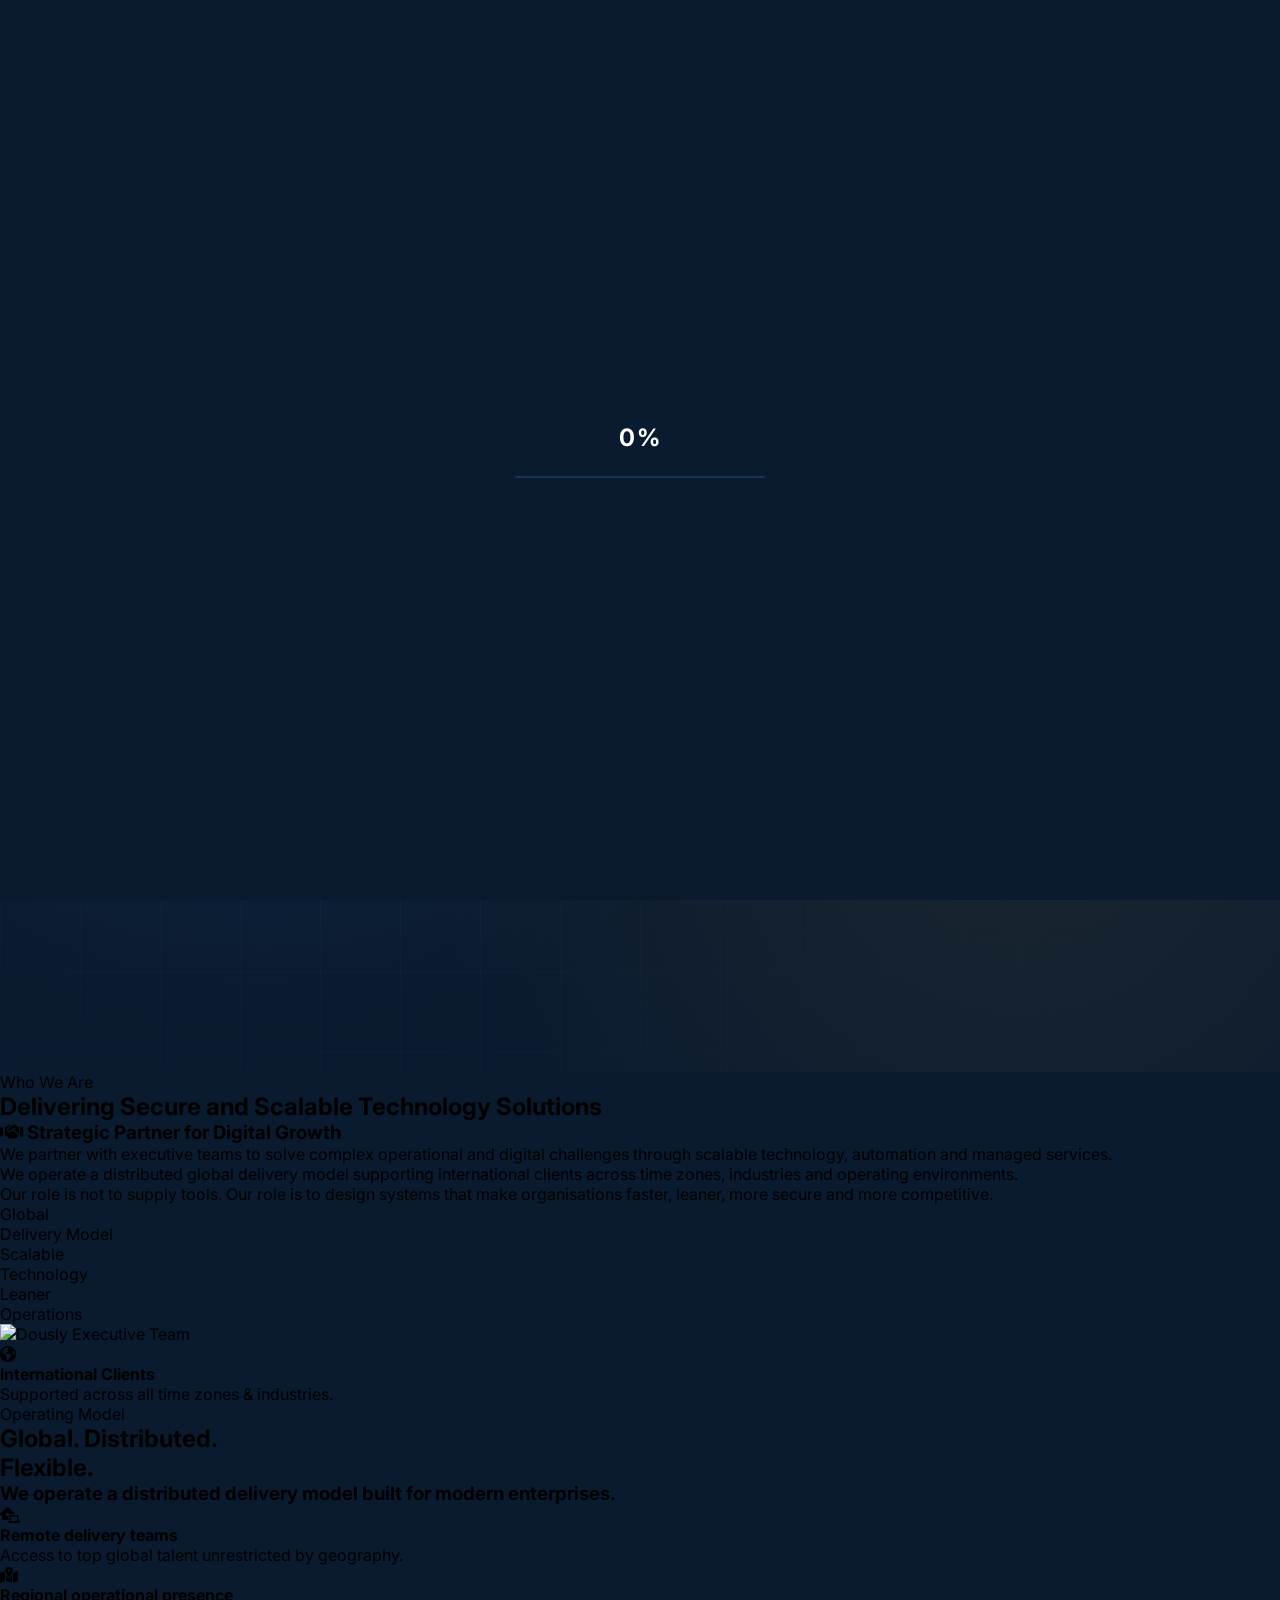
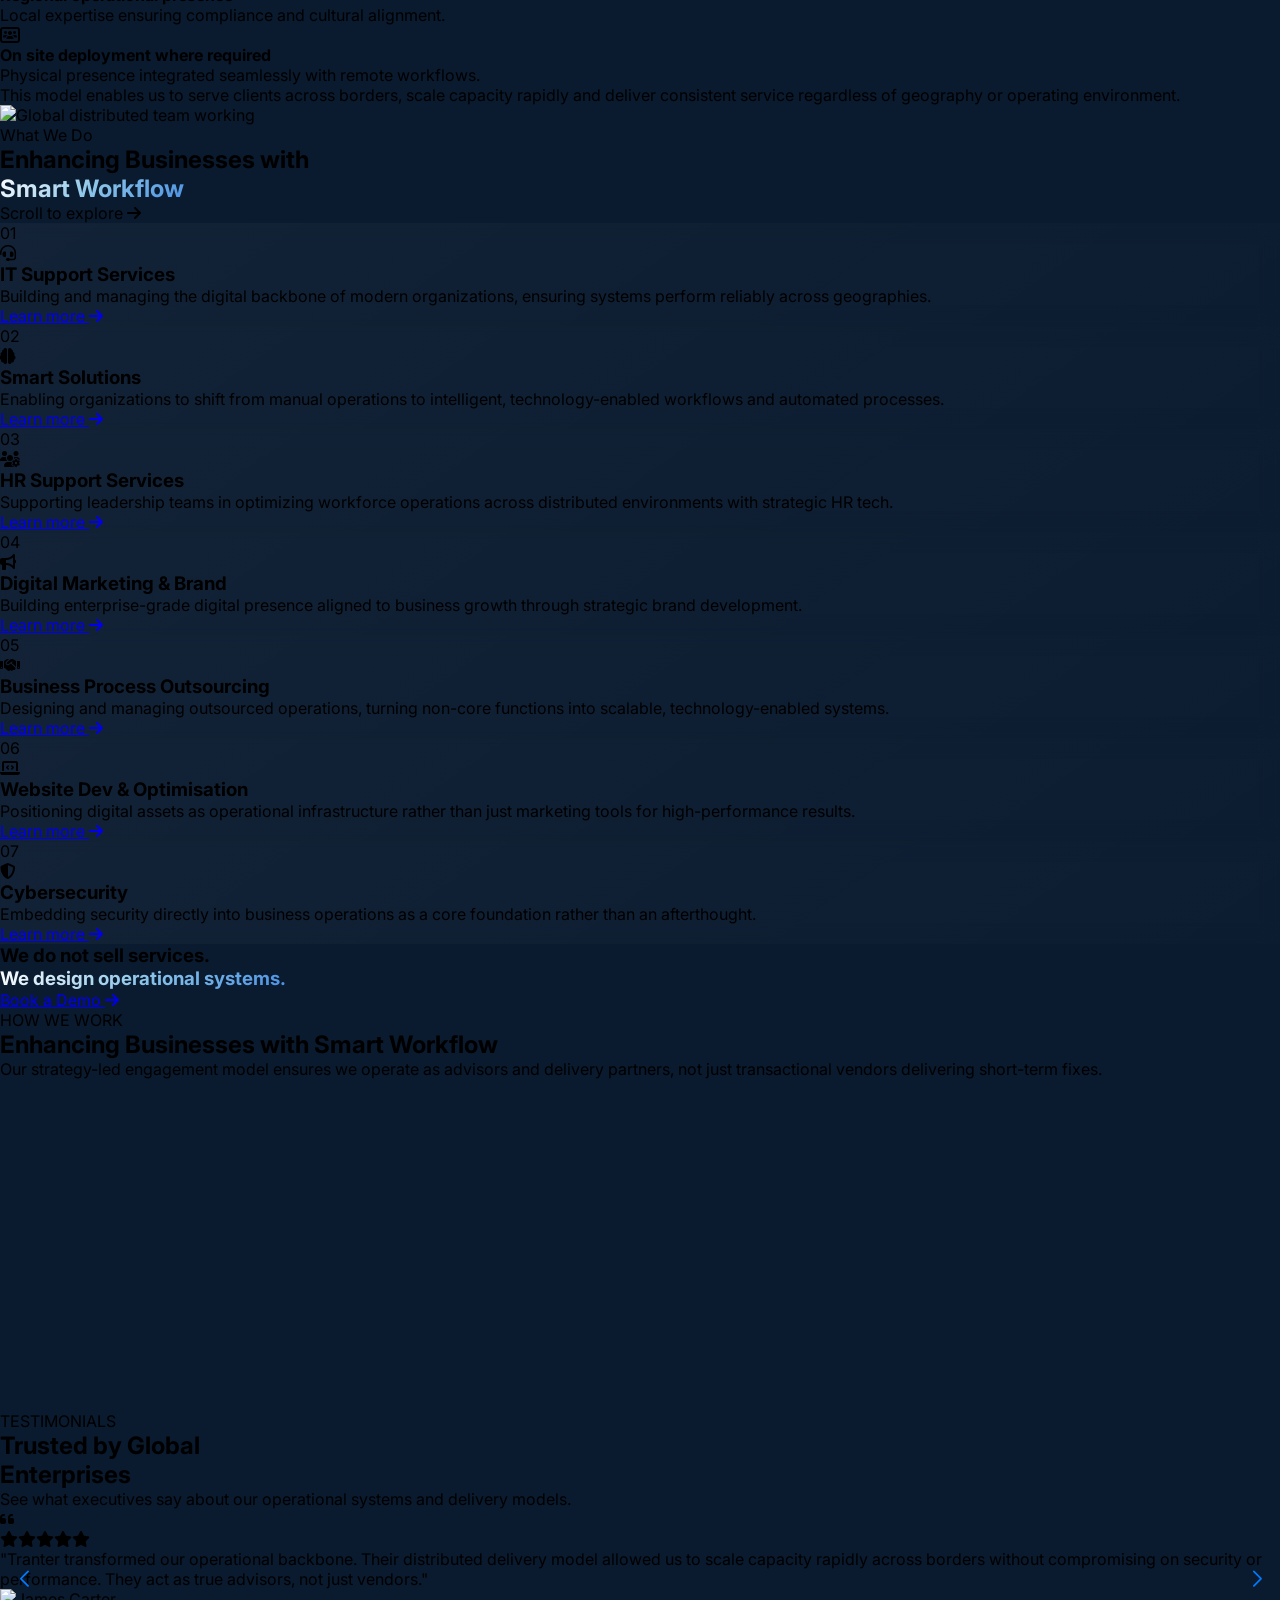
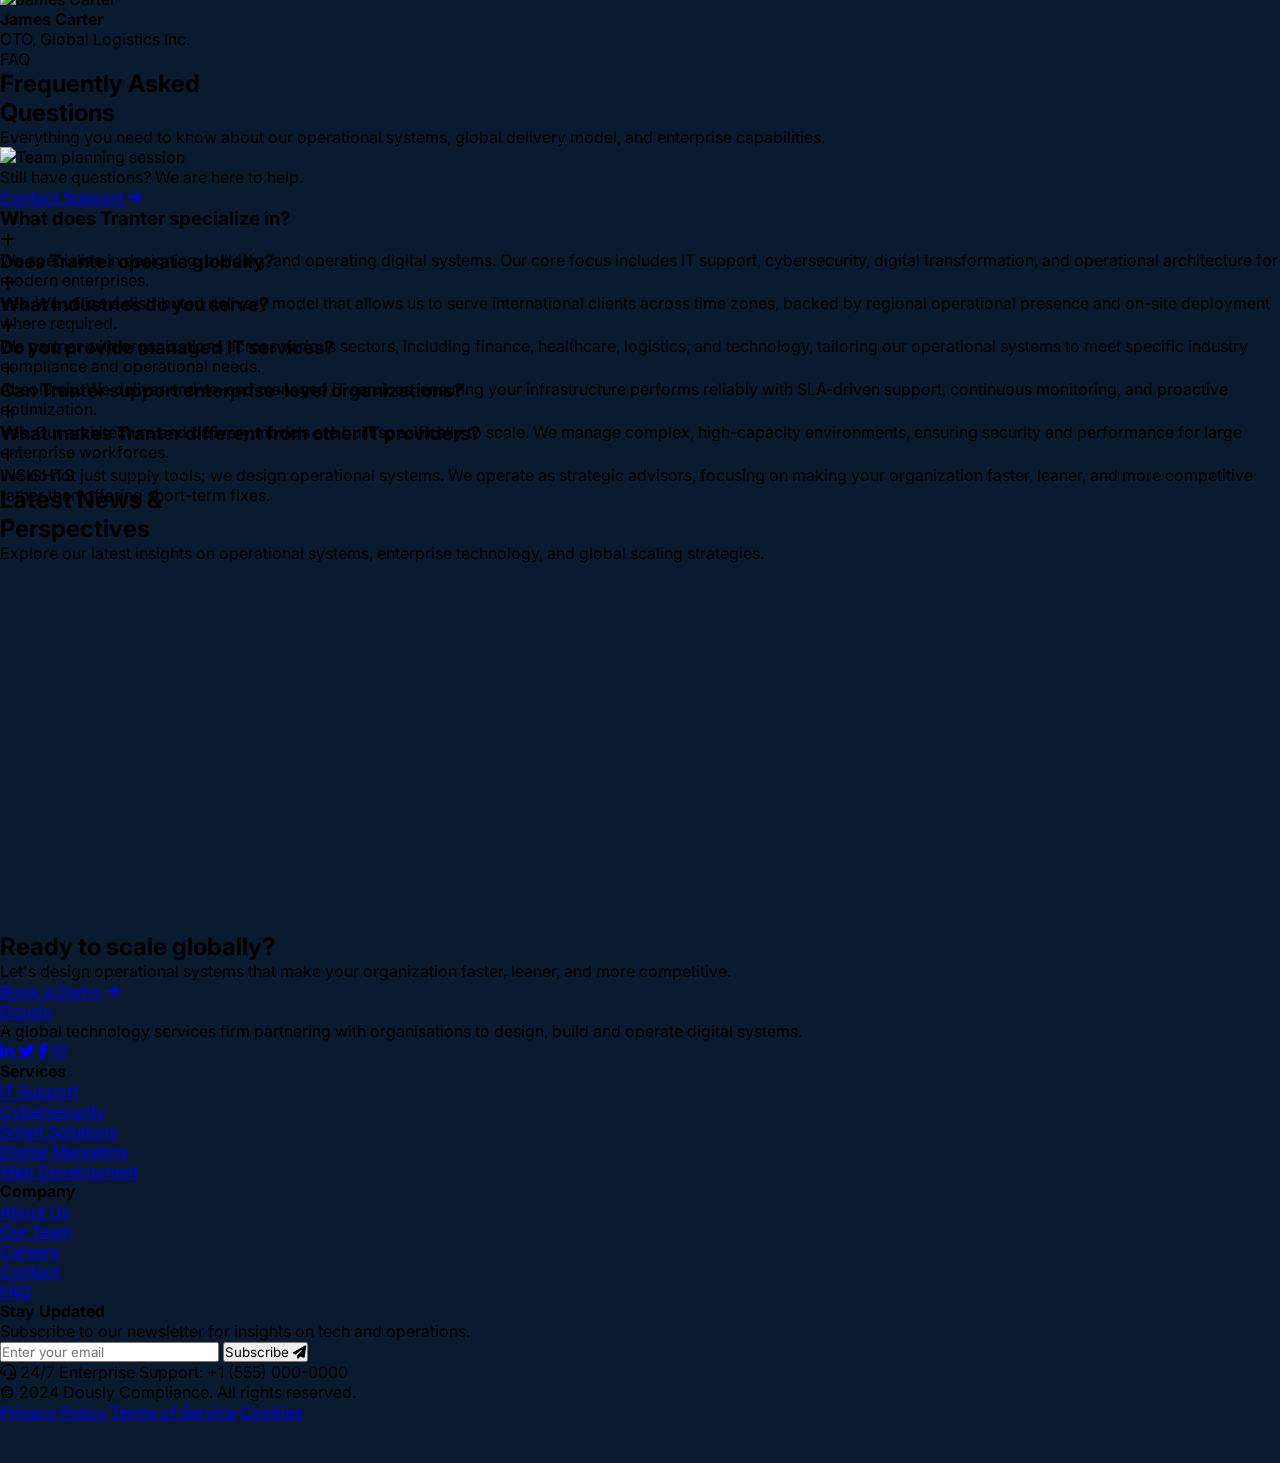
==== index.html @ 2f53e4d5 "code updated" ====
<!DOCTYPE html>
<html lang="en">

<head>
    <meta charset="UTF-8">
    <meta name="viewport" content="width=device-width, initial-scale=1.0">
    <title>Dously - Hero Section</title>
    <link rel="preconnect" href="https://fonts.googleapis.com">
    <link rel="preconnect" href="https://fonts.gstatic.com" crossorigin>
    <link href="https://fonts.googleapis.com/css2?family=Inter:wght@300;400;500;600;700;800;900&display=swap"
        rel="stylesheet">
    <link rel="stylesheet" href="https://cdnjs.cloudflare.com/ajax/libs/font-awesome/6.4.0/css/all.min.css">
    <link rel="stylesheet" href="./docs/style.css">
    <link rel="stylesheet" href="https://cdn.jsdelivr.net/npm/swiper@11/swiper-bundle.min.css">
</head>

<body>

    <div id="loader">
        <div class="loader-text"><span id="loaderCount">0</span>%</div>
        <div class="loader-track">
            <div class="loader-fill" id="loaderFill"></div>
        </div>
    </div>

    <nav class="nav-glass fixed top-0 left-0 right-0 z-50 px-6 lg:px-12 py-4">
        <div class="max-w-7xl mx-auto flex items-center justify-between">

            <a href="#" class="flex items-center gap-3">
                <span class="text-white text-3xl font-bold tracking-wider">Dously</span>
            </a>

            <div class="hidden lg:flex items-center gap-8 text-sm font-medium text-white/80">
                <a href="#home" class="nav-link">Home</a>

                <div class="relative group">
                    <a href="#services-horizontal" class="nav-link inline-flex items-center gap-2">
                        Services
                        <i
                            class="fas fa-chevron-down text-[10px] transition-transform duration-300 group-hover:rotate-180"></i>
                    </a>

                    <div
                        class="absolute left-1/2 top-full z-50 w-80 -translate-x-1/2 pt-3 opacity-0 pointer-events-none bg-transparent shadow-none backdrop-blur-none transition-all duration-300 group-hover:opacity-100 group-hover:pointer-events-auto">
                        <div class="rounded-2xl border border-white/10 bg-[#081523]/95 p-3 shadow-2xl backdrop-blur-xl">
                            <a href="#it-support"
                                class="flex items-center justify-between rounded-xl px-4 py-3 text-sm text-white/75 transition-colors hover:bg-white/5 hover:text-white">
                                IT Support Services <i class="fas fa-arrow-right text-[10px] opacity-50"></i>
                            </a>
                            <a href="#cybersecurity"
                                class="flex items-center justify-between rounded-xl px-4 py-3 text-sm text-white/75 transition-colors hover:bg-white/5 hover:text-white">
                                Cybersecurity <i class="fas fa-arrow-right text-[10px] opacity-50"></i>
                            </a>
                            <a href="#digital-marketing"
                                class="flex items-center justify-between rounded-xl px-4 py-3 text-sm text-white/75 transition-colors hover:bg-white/5 hover:text-white">
                                Digital Marketing & Brand <i class="fas fa-arrow-right text-[10px] opacity-50"></i>
                            </a>
                            <a href="#web-development"
                                class="flex items-center justify-between rounded-xl px-4 py-3 text-sm text-white/75 transition-colors hover:bg-white/5 hover:text-white">
                                Website Dev & Optimisation <i class="fas fa-arrow-right text-[10px] opacity-50"></i>
                            </a>
                            <a href="#smart-solutions"
                                class="flex items-center justify-between rounded-xl px-4 py-3 text-sm text-white/75 transition-colors hover:bg-white/5 hover:text-white">
                                Smart Solutions <i class="fas fa-arrow-right text-[10px] opacity-50"></i>
                            </a>
                            <a href="#services-horizontal"
                                class="flex items-center justify-between rounded-xl px-4 py-3 text-sm text-white/75 transition-colors hover:bg-white/5 hover:text-white">
                                Services Overview <i class="fas fa-arrow-right text-[10px] opacity-50"></i>
                            </a>
                        </div>
                    </div>
                </div>

                <a href="#about" class="nav-link">About</a>
                <a href="#premium-footer" class="nav-link">Contact</a>
            </div>

            <div class="hidden lg:flex items-center gap-4">
                <a href="#"
                    class="cta-btn text-white px-6 py-2.5 rounded-full text-sm font-semibold flex items-center gap-2">
                    Book a Demo
                    <i class="fas fa-arrow-right text-xs"></i>
                </a>
            </div>

            <button id="menuToggle" class="lg:hidden text-white text-2xl z-50 focus:outline-none">
                <i class="fas fa-bars" id="menuIcon"></i>
            </button>
        </div>
    </nav>

    <div id="mobileMenu"
        class="lg:hidden fixed top-0 right-0 h-screen w-full sm:w-80 bg-[#0A1A2F]/98 backdrop-blur-xl border-l border-[#4A90E2]/20 z-40 pt-24 px-6">
        <div class="flex flex-col gap-1 text-lg text-white/80 font-medium">
            <a href="#" class="mobile-link py-4 px-4 rounded-lg flex items-center justify-between">
                Home <i class="fas fa-chevron-right text-xs opacity-50"></i>
            </a>
            <a href="#" class="mobile-link py-4 px-4 rounded-lg flex items-center justify-between">
                IT Support Services <i class="fas fa-chevron-right text-xs opacity-50"></i>
            </a>
            <a href="#" class="mobile-link py-4 px-4 rounded-lg flex items-center justify-between">
                Cybersecurity <i class="fas fa-chevron-right text-xs opacity-50"></i>
            </a>
            <a href="#" class="mobile-link py-4 px-4 rounded-lg flex items-center justify-between">
                Digital Marketing & Brand <i class="fas fa-chevron-right text-xs opacity-50"></i>
            </a>
            <a href="#" class="mobile-link py-4 px-4 rounded-lg flex items-center justify-between">
                Website Dev & Optimisation <i class="fas fa-chevron-right text-xs opacity-50"></i>
            </a>
            <a href="#" class="mobile-link py-4 px-4 rounded-lg flex items-center justify-between">
                Smart Solutions <i class="fas fa-chevron-right text-xs opacity-50"></i>
            </a>
            <a href="#" class="mobile-link py-4 px-4 rounded-lg flex items-center justify-between">
                About - Our Team <i class="fas fa-chevron-right text-xs opacity-50"></i>
            </a>
            <a href="#" class="mobile-link py-4 px-4 rounded-lg flex items-center justify-between">
                Contact <i class="fas fa-chevron-right text-xs opacity-50"></i>
            </a>

            <div class="mt-8">
                <a href="#"
                    class="cta-btn w-full justify-center text-white px-6 py-4 rounded-full text-base font-semibold flex items-center gap-2">
                    Book a Demo
                    <i class="fas fa-arrow-right"></i>
                </a>
            </div>
        </div>
    </div>

    <section class="hero-section" id="home">
        <video autoplay muted loop playsinline id="heroVideo">
            <source src="https://www.pexels.com/download/video/36455207/" type="video/mp4">
        </video>

        <div class="video-overlay"></div>
        <div class="grid-overlay"></div>
        <canvas id="particleCanvas"></canvas>
        <div class="mouse-glow" id="mouseGlow"></div>
        <div class="content-wrapper">
            <div class="badge initial-hidden" id="heroBadge">
                <span class="text-xs tracking-[0.3em] uppercase text-[#D4AF37] font-medium">Enhancing Businesses Across
                    Sectors</span>
            </div>

            <h1 class="font-bold text-white leading-[1.03] tracking-tight mb-6"
                style="font-size: clamp(2.4rem, 6vw, 5rem);">
                <span class="word-mask"><span class="word-inner">Technology.</span></span>
                <span class="word-mask"><span class="word-inner">At</span></span>
                <span class="word-mask"><span class="word-inner">Scale.</span></span>
                <span class="word-mask"><span class="word-inner gradient-text">Without</span></span>
                <span class="word-mask"><span class="word-inner gradient-text">Borders.</span></span>
            </h1>

            <p class="text-base md:text-lg text-white/70 max-w-2xl mb-8 leading-relaxed font-light initial-hidden"
                id="heroParagraph">
                We are a global technology services firm partnering with organisations to design, build and operate
                digital systems that drive growth, resilience and operational excellence across markets.
            </p>

            <div class="initial-hidden" id="heroCta">
                <a href="#" class="cta-btn">
                    Book a Demo
                    <i class="fas fa-arrow-right text-sm"></i>
                </a>
            </div>
        </div>

        <div class="scroll-indicator" id="scrollIndicator">
            <span class="text-[10px] tracking-[0.3em] uppercase text-white/50 font-medium">Scroll</span>
            <div class="scroll-mouse">
                <div class="scroll-wheel"></div>
            </div>
        </div>
    </section>

    <section class="relative bg-white py-14 lg:py-32 px-6 lg:px-12 overflow-hidden" id="about">
        <div class="absolute top-0 right-0 w-1/3 h-1/3 bg-[#4A90E2]/5 rounded-bl-[100px] -z-0"></div>
        <div class="absolute bottom-20 right-0 w-1/4 h-1/4 bg-[#D4AF37]/5 rounded-tl-[100px] rounded-bl-[100px] -z-0">
        </div>

        <div class="max-w-7xl mx-auto grid lg:grid-cols-2 gap-12 lg:gap-20 items-center relative z-10">

            <div class="order-2 lg:order-1">
                <div class="inline-flex items-center gap-3 mb-6">
                    <span class="w-10 h-[2px] bg-[#D4AF37]"></span>
                    <span class="text-sm tracking-[0.3em] uppercase text-[#4A90E2] font-semibold">Who We Are</span>
                </div>

                <h2 class="display text-4xl lg:text-5xl font-bold text-[#0A1A2F] leading-tight mb-8">
                    Delivering <span class="text-[#4A90E2]">Secure</span> and <span
                        class="text-[#D4AF37]">Scalable</span> Technology Solutions
                </h2>

                <h3 class="text-xl lg:text-2xl font-bold text-[#0A1A2F]/80 mb-8 flex items-center gap-3">
                    <i class="fas fa-handshake text-[#4A90E2]"></i>
                    Strategic Partner for Digital Growth
                </h3>

                <div class="space-y-5 text-[#0A1A2F]/70 text-base lg:text-lg leading-relaxed">
                    <p>We partner with executive teams to solve complex operational and digital challenges through
                        scalable technology, automation and managed services.</p>
                    <p>We operate a distributed global delivery model supporting international clients across time
                        zones, industries and operating environments.</p>
                    <p class="border-l-4 border-[#4A90E2] pl-5 italic text-[#0A1A2F] font-medium">Our role is not to
                        supply tools. Our role is to design systems that make organisations faster, leaner, more secure
                        and more competitive.</p>
                </div>

                <div class="mt-10 flex flex-wrap gap-8">
                    <div>
                        <div class="text-3xl font-bold text-[#0A1A2F] display">Global</div>
                        <div class="text-sm text-[#0A1A2F]/50 uppercase tracking-wider">Delivery Model</div>
                    </div>
                    <div class="w-px h-12 bg-gray-200"></div>
                    <div>
                        <div class="text-3xl font-bold text-[#0A1A2F] display">Scalable</div>
                        <div class="text-sm text-[#0A1A2F]/50 uppercase tracking-wider">Technology</div>
                    </div>
                    <div class="w-px h-12 bg-gray-200"></div>
                    <div>
                        <div class="text-3xl font-bold text-[#0A1A2F] display">Leaner</div>
                        <div class="text-sm text-[#0A1A2F]/50 uppercase tracking-wider">Operations</div>
                    </div>
                </div>
            </div>

            <div class="order-1 lg:order-2 relative">
                <div
                    class="absolute md:block hidden -top-6 -left-6 w-32 h-32 border-l-4 border-t-4 border-[#D4AF37] rounded-tl-3xl z-20">
                </div>
                <div
                    class="absolute md:block hidden -bottom-6 -right-6 w-32 h-32 border-r-4 border-b-4 border-[#4A90E2] rounded-br-3xl z-20">
                </div>

                <div class="relative rounded-3xl overflow-hidden shadow-2xl shadow-blue-900/20 group">
                    <img src="https://images.unsplash.com/photo-1551434678-e076c223a692?q=80&w=2070&auto=format&fit=crop"
                        alt="Dously Executive Team"
                        class="w-full h-auto lg:h-[600px] object-cover transition-transform duration-700 group-hover:scale-105">
                    <div class="absolute inset-0 bg-gradient-to-t from-[#0A1A2F]/80 via-[#0A1A2F]/10 to-transparent">
                    </div>

                    <div
                        class="absolute bottom-8 left-8 right-8 md:right-auto md:max-w-sm bg-white/90 backdrop-blur-md p-6 rounded-2xl shadow-xl border border-white/50 md:flex hidden items-center gap-5">
                        <div
                            class="w-14 h-14 rounded-xl bg-gradient-to-br from-[#4A90E2] to-[#0F2847] flex items-center justify-center flex-shrink-0">
                            <i class="fas fa-globe-americas text-white text-xl"></i>
                        </div>
                        <div>
                            <h4 class="font-bold text-[#0A1A2F] text-lg">International Clients</h4>
                            <p class="text-[#0A1A2F]/60 text-sm">Supported across all time zones & industries.</p>
                        </div>
                    </div>
                </div>
            </div>

        </div>
    </section>



    <section class="relative bg-[#F8FAFC] py-20 lg:py-32 px-6 lg:px-12 overflow-hidden">
        <div class="absolute top-0 right-0 w-1/3 h-1/2 bg-[#4A90E2]/5 blur-3xl rounded-bl-[100px] z-0"></div>
        <div class="absolute bottom-0 left-0 w-1/4 h-1/3 bg-[#D4AF37]/5 blur-3xl rounded-tr-[100px] z-0"></div>

        <div class="max-w-7xl mx-auto grid lg:grid-cols-2 md:gap-16 gap-8 lg:gap-24 items-center relative z-10">

            <div class="lg:order-2 order-1">
                <div class="inline-flex items-center gap-3 mb-6">
                    <span class="text-sm tracking-[0.3em] uppercase text-[#4A90E2] font-semibold">Operating Model</span>
                </div>

                <h2 class="text-4xl lg:text-5xl font-bold text-[#0A1A2F] leading-[1.1] mb-6 tracking-tight">
                    Global. Distributed. <br class="hidden md:block">
                    <span
                        class="bg-gradient-to-r from-[#4A90E2] to-[#0A1A2F] bg-clip-text text-transparent">Flexible.</span>
                </h2>

                <h3 class="text-xl text-[#0A1A2F]/70 mb-10 font-medium leading-relaxed">
                    We operate a distributed delivery model built for modern enterprises.
                </h3>

                <div class="space-y-5 mb-10">
                    <div class="flex items-start gap-4 group">
                        <div
                            class="w-12 h-12 rounded-xl bg-[#4A90E2]/10 border border-[#4A90E2]/20 flex items-center justify-center flex-shrink-0 transition-all duration-300 group-hover:bg-[#4A90E2]">
                            <i
                                class="fas fa-laptop-house text-lg text-[#4A90E2] group-hover:text-white transition-colors"></i>
                        </div>
                        <div>
                            <h4 class="text-lg font-bold text-[#0A1A2F] mb-1">Remote delivery teams</h4>
                            <p class="text-[#0A1A2F]/50 text-sm">Access to top global talent unrestricted by geography.
                            </p>
                        </div>
                    </div>
                    <div class="flex items-start gap-4 group">
                        <div
                            class="w-12 h-12 rounded-xl bg-[#D4AF37]/10 border border-[#D4AF37]/20 flex items-center justify-center flex-shrink-0 transition-all duration-300 group-hover:bg-[#D4AF37]">
                            <i
                                class="fas fa-map-location-dot text-lg text-[#D4AF37] group-hover:text-white transition-colors"></i>
                        </div>
                        <div>
                            <h4 class="text-lg font-bold text-[#0A1A2F] mb-1">Regional operational presence</h4>
                            <p class="text-[#0A1A2F]/50 text-sm">Local expertise ensuring compliance and cultural
                                alignment.</p>
                        </div>
                    </div>
                    <div class="flex items-start gap-4 group">
                        <div
                            class="w-12 h-12 rounded-xl bg-[#4A90E2]/10 border border-[#4A90E2]/20 flex items-center justify-center flex-shrink-0 transition-all duration-300 group-hover:bg-[#4A90E2]">
                            <i
                                class="fas fa-users-rectangle text-lg text-[#4A90E2] group-hover:text-white transition-colors"></i>
                        </div>
                        <div>
                            <h4 class="text-lg font-bold text-[#0A1A2F] mb-1">On site deployment where required</h4>
                            <p class="text-[#0A1A2F]/50 text-sm">Physical presence integrated seamlessly with remote
                                workflows.</p>
                        </div>
                    </div>
                </div>

                <div class="border-l-4 border-[#4A90E2] pl-6 py-2">
                    <p class="text-[#0A1A2F]/70 text-base lg:text-lg leading-relaxed">
                        This model enables us to serve clients across borders, scale capacity rapidly and deliver
                        consistent service regardless of geography or operating environment.
                    </p>
                </div>
            </div>

            <div class="lg:order-1 order-2 relative">
                <div
                    class="md:absolute hidden -top-6 -right-6 w-32 h-32 border-r-4 border-t-4 border-[#D4AF37] rounded-tr-3xl z-20">
                </div>
                <div
                    class="md:absolute hidden -bottom-6 -left-6 w-32 h-32 border-l-4 border-b-4 border-[#4A90E2] rounded-bl-3xl z-20">
                </div>

                <div class="relative rounded-3xl overflow-hidden shadow-2xl shadow-blue-900/10 group">
                    <img src="https://images.unsplash.com/photo-1521737711867-e3b97375f902?q=80&w=2072&auto=format&fit=crop"
                        alt="Global distributed team working"
                        class="w-full h-auto lg:h-[640px] object-cover transition-transform duration-700 group-hover:scale-105">
                    <div class="absolute inset-0 bg-gradient-to-t from-[#0A1A2F]/60 via-transparent to-transparent">
                    </div>
                </div>
            </div>

        </div>
    </section>



    <section id="services-horizontal" class="relative h-screen bg-[#0A1A2F] overflow-hidden">
        <div class="absolute inset-0 bg-grid opacity-30 pointer-events-none"></div>
        <div
            class="absolute top-1/2 left-0 w-[600px] h-[600px] rounded-full bg-[#4A90E2]/10 blur-[150px] pointer-events-none">
        </div>
        <div
            class="absolute bottom-0 right-0 w-[500px] h-[500px] rounded-full bg-[#D4AF37]/5 blur-[150px] pointer-events-none">
        </div>

        <!-- Sticky Header inside the Pinned Section -->
        <div class="absolute top-0 left-0 w-full p-6 lg:p-12 pt-16 z-20 flex justify-between items-end pointer-events-none">
            <div>
                <div class="flex items-center gap-3 mb-4">
                    <span class="text-sm tracking-[0.35em] uppercase text-[#D4AF37] font-medium">What We Do</span>
                </div>
                <h2 class="text-3xl lg:text-5xl font-bold text-white leading-tight tracking-tight">
                    Enhancing Businesses with <br class="hidden md:block">
                    <span class="gradient-text">Smart Workflow</span>
                </h2>
            </div>
            <div class="hidden md:flex items-center gap-2 text-white/40 text-sm font-medium mb-2">
                <span>Scroll to explore</span>
                <i class="fas fa-arrow-right text-[#8BC5E8]"></i>
            </div>
        </div>

        <!-- Moving Cards Container -->
        <div id="h-wrapper" class="flex gap-6 lg:gap-10 h-full items-center pl-6 lg:pl-12 pr-[50vw] pt-40">

            <!-- Card 01 -->
            <div id="it-support"
                class="h-card flex-shrink-0 w-[320px] md:w-[380px] h-[450px] border border-white/10 rounded-3xl p-8 flex flex-col justify-between relative overflow-hidden">
                <div
                    class="absolute top-4 right-6 card-number text-[100px] font-bold text-white/5 leading-none transition-all duration-500">
                    01</div>
                <div class="relative z-10">
                    <div
                        class="card-icon w-14 h-14 rounded-2xl bg-[#4A90E2]/10 border border-[#4A90E2]/20 flex items-center justify-center mb-8 transition-all duration-500">
                        <i class="fas fa-headset text-xl text-[#8BC5E8]"></i>
                    </div>
                    <h3 class="text-2xl font-bold text-white mb-4 tracking-tight">IT Support Services</h3>
                    <p class="text-white/50 text-sm leading-relaxed">Building and managing the digital backbone of
                        modern organizations, ensuring systems perform reliably across geographies.</p>
                </div>
                <div class="relative z-10">
                    <a href="#" class="inline-flex items-center gap-2 text-sm text-[#8BC5E8] font-medium">Learn more <i
                            class="fas fa-arrow-right text-xs card-arrow transition-all duration-300"></i></a>
                </div>
            </div>

            <!-- Card 02 -->
            <div id="smart-solutions"
                class="h-card flex-shrink-0 w-[320px] md:w-[380px] h-[450px] border border-white/10 rounded-3xl p-8 flex flex-col justify-between relative overflow-hidden">
                <div
                    class="absolute top-4 right-6 card-number text-[100px] font-bold text-white/5 leading-none transition-all duration-500">
                    02</div>
                <div class="relative z-10">
                    <div
                        class="card-icon w-14 h-14 rounded-2xl bg-[#4A90E2]/10 border border-[#4A90E2]/20 flex items-center justify-center mb-8 transition-all duration-500">
                        <i class="fas fa-brain text-xl text-[#8BC5E8]"></i>
                    </div>
                    <h3 class="text-2xl font-bold text-white mb-4 tracking-tight">Smart Solutions</h3>
                    <p class="text-white/50 text-sm leading-relaxed">Enabling organizations to shift from manual
                        operations to intelligent, technology-enabled workflows and automated processes.</p>
                </div>
                <div class="relative z-10">
                    <a href="#" class="inline-flex items-center gap-2 text-sm text-[#8BC5E8] font-medium">Learn more <i
                            class="fas fa-arrow-right text-xs card-arrow transition-all duration-300"></i></a>
                </div>
            </div>

            <!-- Card 03 -->
            <div
                class="h-card flex-shrink-0 w-[320px] md:w-[380px] h-[450px] border border-white/10 rounded-3xl p-8 flex flex-col justify-between relative overflow-hidden">
                <div
                    class="absolute top-4 right-6 card-number text-[100px] font-bold text-white/5 leading-none transition-all duration-500">
                    03</div>
                <div class="relative z-10">
                    <div
                        class="card-icon w-14 h-14 rounded-2xl bg-[#4A90E2]/10 border border-[#4A90E2]/20 flex items-center justify-center mb-8 transition-all duration-500">
                        <i class="fas fa-users-gear text-xl text-[#8BC5E8]"></i>
                    </div>
                    <h3 class="text-2xl font-bold text-white mb-4 tracking-tight">HR Support Services</h3>
                    <p class="text-white/50 text-sm leading-relaxed">Supporting leadership teams in optimizing workforce
                        operations across distributed environments with strategic HR tech.</p>
                </div>
                <div class="relative z-10">
                    <a href="#" class="inline-flex items-center gap-2 text-sm text-[#8BC5E8] font-medium">Learn more <i
                            class="fas fa-arrow-right text-xs card-arrow transition-all duration-300"></i></a>
                </div>
            </div>

            <!-- Card 04 -->
            <div id="digital-marketing"
                class="h-card flex-shrink-0 w-[320px] md:w-[380px] h-[450px] border border-white/10 rounded-3xl p-8 flex flex-col justify-between relative overflow-hidden">
                <div
                    class="absolute top-4 right-6 card-number text-[100px] font-bold text-white/5 leading-none transition-all duration-500">
                    04</div>
                <div class="relative z-10">
                    <div
                        class="card-icon w-14 h-14 rounded-2xl bg-[#4A90E2]/10 border border-[#4A90E2]/20 flex items-center justify-center mb-8 transition-all duration-500">
                        <i class="fas fa-bullhorn text-xl text-[#8BC5E8]"></i>
                    </div>
                    <h3 class="text-2xl font-bold text-white mb-4 tracking-tight">Digital Marketing & Brand</h3>
                    <p class="text-white/50 text-sm leading-relaxed">Building enterprise-grade digital presence aligned
                        to business growth through strategic brand development.</p>
                </div>
                <div class="relative z-10">
                    <a href="#" class="inline-flex items-center gap-2 text-sm text-[#8BC5E8] font-medium">Learn more <i
                            class="fas fa-arrow-right text-xs card-arrow transition-all duration-300"></i></a>
                </div>
            </div>

            <!-- Card 05 -->
            <div id="bpo"
                class="h-card flex-shrink-0 w-[320px] md:w-[380px] h-[450px] border border-white/10 rounded-3xl p-8 flex flex-col justify-between relative overflow-hidden">
                <div
                    class="absolute top-4 right-6 card-number text-[100px] font-bold text-white/5 leading-none transition-all duration-500">
                    05</div>
                <div class="relative z-10">
                    <div
                        class="card-icon w-14 h-14 rounded-2xl bg-[#4A90E2]/10 border border-[#4A90E2]/20 flex items-center justify-center mb-8 transition-all duration-500">
                        <i class="fas fa-handshake text-xl text-[#8BC5E8]"></i>
                    </div>
                    <h3 class="text-2xl font-bold text-white mb-4 tracking-tight">Business Process Outsourcing</h3>
                    <p class="text-white/50 text-sm leading-relaxed">Designing and managing outsourced operations,
                        turning non-core functions into scalable, technology-enabled systems.</p>
                </div>
                <div class="relative z-10">
                    <a href="#" class="inline-flex items-center gap-2 text-sm text-[#8BC5E8] font-medium">Learn more <i
                            class="fas fa-arrow-right text-xs card-arrow transition-all duration-300"></i></a>
                </div>
            </div>

            <!-- Card 06 -->
            <div id="web-development"
                class="h-card flex-shrink-0 w-[320px] md:w-[380px] h-[450px] border border-white/10 rounded-3xl p-8 flex flex-col justify-between relative overflow-hidden">
                <div
                    class="absolute top-4 right-6 card-number text-[100px] font-bold text-white/5 leading-none transition-all duration-500">
                    06</div>
                <div class="relative z-10">
                    <div
                        class="card-icon w-14 h-14 rounded-2xl bg-[#4A90E2]/10 border border-[#4A90E2]/20 flex items-center justify-center mb-8 transition-all duration-500">
                        <i class="fas fa-laptop-code text-xl text-[#8BC5E8]"></i>
                    </div>
                    <h3 class="text-2xl font-bold text-white mb-4 tracking-tight">Website Dev & Optimisation</h3>
                    <p class="text-white/50 text-sm leading-relaxed">Positioning digital assets as operational
                        infrastructure rather than just marketing tools for high-performance results.</p>
                </div>
                <div class="relative z-10">
                    <a href="#" class="inline-flex items-center gap-2 text-sm text-[#8BC5E8] font-medium">Learn more <i
                            class="fas fa-arrow-right text-xs card-arrow transition-all duration-300"></i></a>
                </div>
            </div>

            <!-- Card 07 -->
            <div id="cybersecurity"
                class="h-card flex-shrink-0 w-[320px] md:w-[380px] h-[450px] border border-white/10 rounded-3xl p-8 flex flex-col justify-between relative overflow-hidden">
                <div
                    class="absolute top-4 right-6 card-number text-[100px] font-bold text-white/5 leading-none transition-all duration-500">
                    07</div>
                <div class="relative z-10">
                    <div
                        class="card-icon w-14 h-14 rounded-2xl bg-[#4A90E2]/10 border border-[#4A90E2]/20 flex items-center justify-center mb-8 transition-all duration-500">
                        <i class="fas fa-shield-halved text-xl text-[#8BC5E8]"></i>
                    </div>
                    <h3 class="text-2xl font-bold text-white mb-4 tracking-tight">Cybersecurity</h3>
                    <p class="text-white/50 text-sm leading-relaxed">Embedding security directly into business
                        operations as a core foundation rather than an afterthought.</p>
                </div>
                <div class="relative z-10">
                    <a href="#" class="inline-flex items-center gap-2 text-sm text-[#8BC5E8] font-medium">Learn more <i
                            class="fas fa-arrow-right text-xs card-arrow transition-all duration-300"></i></a>
                </div>
            </div>

            <!-- Ending Block -->
            <div class="flex-shrink-0 w-[400px] h-[450px] flex flex-col justify-center pr-12">
                <h3 class="text-4xl font-bold text-white/80 leading-tight mb-6 tracking-tight">We do not sell
                    services.<br><span class="gradient-text">We design operational systems.</span></h3>
                <a href="#"
                    class="inline-flex items-center gap-3 bg-gradient-to-r from-[#4A90E2] to-[#2E6FBE] text-white px-8 py-4 rounded-full text-base font-semibold w-fit shadow-lg shadow-blue-500/30 hover:shadow-blue-500/50 transition-all">
                    Book a Demo <i class="fas fa-arrow-right"></i>
                </a>
            </div>
        </div>

        <div id="progressBar">
            <div id="progressFill"></div>
        </div>
    </section>

    <section id="how-we-work" class="relative bg-white py-24 lg:py-20 px-6 lg:px-12 overflow-hidden">
        <div class="max-w-7xl mx-auto relative z-10">
            <!-- Header -->
            <div class="text-center max-w-3xl mx-auto md:mb-24 mb-10">
                <div class="inline-flex items-center gap-3 mb-6">
                    <span class="w-8 h-[1px] bg-[#D4AF37]"></span>
                    <span class="text-sm tracking-[0.35em] uppercase text-[#D4AF37] font-semibold">HOW WE WORK</span>
                    <span class="w-8 h-[1px] bg-[#D4AF37]"></span>
                </div>
                <h2 class="text-4xl lg:text-5xl font-bold text-black leading-tight tracking-tight mb-6">
                    Enhancing Businesses with Smart Workflow
                </h2>
                <p class="md:text-lg text-gray-400 leading-relaxed">
                    Our strategy-led engagement model ensures we operate as advisors and delivery partners, not just
                    transactional vendors delivering short-term fixes.
                </p>
            </div>

            <!-- Timeline -->
            <div id="timeline-container" class="relative max-w-5xl mx-auto">
                <!-- Base Line -->
                <div
                    class="absolute left-1/2 -translate-x-1/2 top-0 w-1 h-full bg-gray-100 rounded-full hidden md:block">
                </div>
                <!-- Animated Progress Line -->
                <div id="timeline-line"
                    class="absolute left-1/2 -translate-x-1/2 top-0 w-1 h-0 bg-gradient-to-b from-[#4A90E2] to-[#D4AF37] rounded-full hidden md:block">
                </div>

                <div class="space-y-6 md:space-y-20">

                    <!-- Item 1: Left -->
                    <div class="relative flex md:justify-start items-center">
                        <div
                            class="timeline-card w-full md:w-[42%] bg-white rounded-2xl border border-gray-100 shadow-xl p-8 transition-all duration-500 hover:shadow-2xl hover:-translate-y-1">
                            <span class="text-sm font-bold text-[#4A90E2] mb-2 block">Step 01</span>
                            <h3 class="text-2xl font-bold text-black mb-3">Diagnose</h3>
                            <p class="text-gray-500 leading-relaxed">We begin with executive level discovery to
                                understand business objectives, operational realities and transformation priorities.</p>
                            <div class="mt-5 overflow-hidden rounded-2xl border border-gray-100 shadow-lg">
                                <img src="https://images.unsplash.com/photo-1552664730-d307ca884978?q=80&w=1200&auto=format&fit=crop"
                                    alt="Discovery workshop"
                                    class="w-full h-40 object-cover">
                            </div>
                        </div>
                        <div
                            class="timeline-dot absolute left-1/2 -translate-x-1/2 w-5 h-5 rounded-full bg-[#4A90E2] border-4 border-white shadow-lg z-10 hidden md:block">
                        </div>
                    </div>

                    <!-- Item 2: Right -->
                    <div class="relative flex md:justify-end items-center">
                        <div
                            class="timeline-card w-full md:w-[42%] bg-white rounded-2xl border border-gray-100 shadow-xl p-8 transition-all duration-500 hover:shadow-2xl hover:-translate-y-1">
                            <span class="text-sm font-bold text-[#D4AF37] mb-2 block">Step 02</span>
                            <h3 class="text-2xl font-bold text-black mb-3">Architect</h3>
                            <p class="text-gray-500 leading-relaxed">We design technology and operational systems
                                aligned to strategic outcomes, not short term fixes.</p>
                            <div class="mt-5 overflow-hidden rounded-2xl border border-gray-100 shadow-lg">
                                <img src="https://images.unsplash.com/photo-1520607162513-77705c0f0d4a?q=80&w=1200&auto=format&fit=crop"
                                    alt="Architecture planning"
                                    class="w-full h-40 object-cover">
                            </div>
                        </div>
                        <div
                            class="timeline-dot absolute left-1/2 -translate-x-1/2 w-5 h-5 rounded-full bg-[#D4AF37] border-4 border-white shadow-lg z-10 hidden md:block">
                        </div>
                    </div>

                    <!-- Item 3: Left -->
                    <div class="relative flex md:justify-start items-center">
                        <div
                            class="timeline-card w-full md:w-[42%] bg-white rounded-2xl border border-gray-100 shadow-xl p-8 transition-all duration-500 hover:shadow-2xl hover:-translate-y-1">
                            <span class="text-sm font-bold text-[#4A90E2] mb-2 block">Step 03</span>
                            <h3 class="text-2xl font-bold text-black mb-3">Deliver</h3>
                            <p class="text-gray-500 leading-relaxed">We deploy through global teams using secure,
                                governed and SLA driven execution models.</p>
                            <div class="mt-5 overflow-hidden rounded-2xl border border-gray-100 shadow-lg">
                                <img src="https://images.unsplash.com/photo-1516321318423-f06f85e504b3?q=80&w=1200&auto=format&fit=crop"
                                    alt="Delivery team"
                                    class="w-full h-40 object-cover">
                            </div>
                        </div>
                        <div
                            class="timeline-dot absolute left-1/2 -translate-x-1/2 w-5 h-5 rounded-full bg-[#4A90E2] border-4 border-white shadow-lg z-10 hidden md:block">
                        </div>
                    </div>

                    <!-- Item 4: Right -->
                    <div class="relative flex md:justify-end items-center">
                        <div
                            class="timeline-card w-full md:w-[42%] bg-white rounded-2xl border border-gray-100 shadow-xl p-8 transition-all duration-500 hover:shadow-2xl hover:-translate-y-1">
                            <span class="text-sm font-bold text-[#D4AF37] mb-2 block">Step 04</span>
                            <h3 class="text-2xl font-bold text-black mb-3">Operate</h3>
                            <p class="text-gray-500 leading-relaxed">We manage, optimise and continuously improve
                                systems to ensure long-term operational excellence.</p>
                            <div class="mt-5 overflow-hidden rounded-2xl border border-gray-100 shadow-lg">
                                <img src="https://images.unsplash.com/photo-1497366412874-3415097a27e7?q=80&w=1200&auto=format&fit=crop"
                                    alt="Operations dashboard"
                                    class="w-full h-40 object-cover">
                            </div>
                        </div>
                        <div
                            class="timeline-dot absolute left-1/2 -translate-x-1/2 w-5 h-5 rounded-full bg-[#D4AF37] border-4 border-white shadow-lg z-10 hidden md:block">
                        </div>
                    </div>

                </div>
            </div>
        </div>
    </section>



    <section id="testimonials" class="relative bg-white px-6 lg:px-12 overflow-hidden pt-16 md:pt-0">
        <div class="absolute top-1/4 left-0 w-96 h-96 rounded-full bg-[#4A90E2]/5 blur-[120px] pointer-events-none">
        </div>
        <div class="absolute bottom-0 right-0 w-96 h-96 rounded-full bg-[#D4AF37]/5 blur-[120px] pointer-events-none">
        </div>

        <div class="max-w-6xl mx-auto relative z-10">
            <!-- Header -->
            <div class="text-center max-w-3xl mx-auto mb-16 testimonial-header">
                <div class="inline-flex items-center gap-3 mb-6">
                    <span class="w-8 h-[1px] bg-[#D4AF37]"></span>
                    <span class="text-sm tracking-[0.35em] uppercase text-[#D4AF37] font-semibold">TESTIMONIALS</span>
                    <span class="w-8 h-[1px] bg-[#D4AF37]"></span>
                </div>
                <h2 class="text-4xl lg:text-5xl font-extrabold text-black leading-tight tracking-tight mb-4">
                    Trusted by Global <br> Enterprises
                </h2>
                <p class="text-lg text-gray-400 leading-relaxed">
                    See what executives say about our operational systems and delivery models.
                </p>
            </div>

            <!-- Swiper Slider -->
            <div class="swiper myTestimonialSwiper relative !pb-20">
                <div class="swiper-wrapper">

                    <!-- Slide 1 -->
                    <div class="swiper-slide">
                        <div
                            class="bg-white rounded-3xl border border-gray-100  p-8 lg:p-12 h-full flex flex-col">
                            <div class="flex items-center justify-between mb-8">
                                <i class="fas fa-quote-left text-5xl text-[#4A90E2]/10"></i>
                                <div class="flex gap-1 text-[#D4AF37]">
                                    <i class="fas fa-star"></i><i class="fas fa-star"></i><i class="fas fa-star"></i><i
                                        class="fas fa-star"></i><i class="fas fa-star"></i>
                                </div>
                            </div>
                            <p class="text-lg lg:text-xl text-[#0A1A2F] leading-relaxed font-medium mb-8 flex-grow">
                                "Tranter transformed our operational backbone. Their distributed delivery model allowed
                                us to scale capacity rapidly across borders without compromising on security or
                                performance. They act as true advisors, not just vendors."
                            </p>
                            <div class="flex items-center gap-4 pt-6 border-t border-gray-100">
                                <img src="https://randomuser.me/api/portraits/men/32.jpg" alt="James Carter"
                                    class="w-14 h-14 rounded-full object-cover border-2 border-[#4A90E2]/30">
                                <div>
                                    <h4 class="font-bold text-black text-lg">James Carter</h4>
                                    <p class="text-sm text-gray-500">CTO, Global Logistics Inc.</p>
                                </div>
                            </div>
                        </div>
                    </div>

                    <!-- Slide 2 -->
                    <div class="swiper-slide">
                        <div
                            class="bg-white rounded-3xl border border-gray-100  p-8 lg:p-12 h-full flex flex-col">
                            <div class="flex items-center justify-between mb-8">
                                <i class="fas fa-quote-left text-5xl text-[#D4AF37]/10"></i>
                                <div class="flex gap-1 text-[#D4AF37]">
                                    <i class="fas fa-star"></i><i class="fas fa-star"></i><i class="fas fa-star"></i><i
                                        class="fas fa-star"></i><i class="fas fa-star"></i>
                                </div>
                            </div>
                            <p class="text-lg lg:text-xl text-[#0A1A2F] leading-relaxed font-medium mb-8 flex-grow">
                                "The shift from manual operations to automated, smart workflows was seamless. We no
                                longer worry about IT support or cybersecurity—it's embedded directly into our business
                                operations. Exceptional service."
                            </p>
                            <div class="flex items-center gap-4 pt-6 border-t border-gray-100">
                                <img src="https://randomuser.me/api/portraits/women/44.jpg" alt="Sophia Lin"
                                    class="w-14 h-14 rounded-full object-cover border-2 border-[#D4AF37]/30">
                                <div>
                                    <h4 class="font-bold text-black text-lg">Sophia Lin</h4>
                                    <p class="text-sm text-gray-500">COO, FinTech Solutions</p>
                                </div>
                            </div>
                        </div>
                    </div>

                    <!-- Slide 3 -->
                    <div class="swiper-slide">
                        <div
                            class="bg-white rounded-3xl border border-gray-100  p-8 lg:p-12 h-full flex flex-col">
                            <div class="flex items-center justify-between mb-8">
                                <i class="fas fa-quote-left text-5xl text-[#4A90E2]/10"></i>
                                <div class="flex gap-1 text-[#D4AF37]">
                                    <i class="fas fa-star"></i><i class="fas fa-star"></i><i class="fas fa-star"></i><i
                                        class="fas fa-star"></i><i class="fas fa-star"></i>
                                </div>
                            </div>
                            <p class="text-lg lg:text-xl text-[#0A1A2F] leading-relaxed font-medium mb-8 flex-grow">
                                "Managing a high-capacity enterprise environment requires absolute reliability. Their
                                SLA-driven execution and proactive optimization have made our systems faster, leaner,
                                and infinitely more competitive."
                            </p>
                            <div class="flex items-center gap-4 pt-6 border-t border-gray-100">
                                <img src="https://randomuser.me/api/portraits/men/75.jpg" alt="Marcus Johnson"
                                    class="w-14 h-14 rounded-full object-cover border-2 border-[#4A90E2]/30">
                                <div>
                                    <h4 class="font-bold text-black text-lg">Marcus Johnson</h4>
                                    <p class="text-sm text-gray-500">CEO, Enterprise Health Group</p>
                                </div>
                            </div>
                        </div>
                    </div>

                </div>

                <!-- Custom Navigation & Pagination -->
                <div class="flex items-center justify-center gap-6 mt-12">
                    <div
                        class="swiper-button-prev !static !mt-0 !w-12 !h-12 rounded-full border border-gray-200 text-gray-400 hover:bg-[#0A1A2F] hover:text-white hover:border-transparent transition-all duration-300">
                    </div>
                    <div class="swiper-pagination !static !mt-0 !w-auto"></div>
                    <div
                        class="swiper-button-next !static !mt-0 !w-12 !h-12 rounded-full border border-gray-200 text-gray-400 hover:bg-[#0A1A2F] hover:text-white hover:border-transparent transition-all duration-300">
                    </div>
                </div>
            </div>
        </div>
    </section>

    <section id="faq" class="relative bg-zinc-50 py-14 lg:py-32 px-6 lg:px-12 overflow-hidden">
        <div class="max-w-7xl mx-auto grid lg:grid-cols-12 gap-12 lg:gap-20 relative z-10">

            <!-- Left Column: Header -->
            <div class="lg:col-span-5 faq-header">
                <div class="inline-flex items-center gap-3 mb-6">
                    <span class="text-sm tracking-[0.35em] uppercase text-[#D4AF37] font-semibold">FAQ</span>
                </div>
                <h2 class="text-4xl lg:text-5xl font-bold text-black leading-tight tracking-tight mb-6">
                    Frequently Asked <br> Questions
                </h2>
                <p class="text-lg text-gray-500 leading-relaxed mb-8 max-w-md">
                    Everything you need to know about our operational systems, global delivery model, and enterprise
                    capabilities.
                </p>

                <div
                    class="relative mb-8 max-w-md overflow-hidden rounded-3xl shadow-2xl shadow-blue-900/10 border border-gray-100">
                    <img src="https://images.unsplash.com/photo-1497366754035-f200968a6e72?q=80&w=1200&auto=format&fit=crop"
                        alt="Team planning session" class="w-full h-64 object-cover">
                    <div class="absolute inset-0 bg-gradient-to-t from-[#0A1A2F]/40 via-transparent to-transparent">
                    </div>
                </div>

                <div class="bg-gray-50 border-l-4 border-[#4A90E2] p-6 rounded-r-xl max-w-md">
                    <p class="text-gray-600 text-sm mb-4">Still have questions? We are here to help.</p>
                    <a href="#"
                        class="inline-flex items-center gap-2 text-sm font-semibold text-[#0A1A2F] hover:text-[#4A90E2] transition-colors">
                        Contact Support <i class="fas fa-arrow-right text-xs"></i>
                    </a>
                </div>
            </div>

            <!-- Right Column: Accordion -->
            <div class="lg:col-span-7 faq-accordion flex flex-col">

                <!-- Item 1 -->
                <div class="faq-item border-b border-gray-200 py-6 cursor-pointer group">
                    <div class="flex items-center justify-between gap-6">
                        <h3
                            class="text-lg lg:text-xl font-bold text-black transition-colors duration-300 group-hover:text-[#4A90E2]">
                            What does Tranter specialize in?</h3>
                        <div
                            class="faq-icon w-10 h-10 rounded-full bg-gray-100 flex items-center justify-center flex-shrink-0 transition-all duration-300 group-hover:bg-[#4A90E2]">
                            <i
                                class="fas fa-plus text-sm text-[#4A90E2] group-hover:text-white transition-all duration-300"></i>
                        </div>
                    </div>
                    <div class="faq-content overflow-hidden" style="height: 0;">
                        <p class="text-gray-500 leading-relaxed pt-5 pr-12 max-w-2xl">
                            We specialize in designing, building, and operating digital systems. Our core focus includes
                            IT support, cybersecurity, digital transformation, and operational architecture for modern
                            enterprises.
                        </p>
                    </div>
                </div>

                <!-- Item 2 -->
                <div class="faq-item border-b border-gray-200 py-6 cursor-pointer group">
                    <div class="flex items-center justify-between gap-6">
                        <h3
                            class="text-lg lg:text-xl font-bold text-black transition-colors duration-300 group-hover:text-[#4A90E2]">
                            Does Tranter operate globally?</h3>
                        <div
                            class="faq-icon w-10 h-10 rounded-full bg-gray-100 flex items-center justify-center flex-shrink-0 transition-all duration-300 group-hover:bg-[#4A90E2]">
                            <i
                                class="fas fa-plus text-sm text-[#4A90E2] group-hover:text-white transition-all duration-300"></i>
                        </div>
                    </div>
                    <div class="faq-content overflow-hidden" style="height: 0;">
                        <p class="text-gray-500 leading-relaxed pt-5 pr-12 max-w-2xl">
                            Yes. We utilize a distributed delivery model that allows us to serve international clients
                            across time zones, backed by regional operational presence and on-site deployment where
                            required.
                        </p>
                    </div>
                </div>

                <!-- Item 3 -->
                <div class="faq-item border-b border-gray-200 py-6 cursor-pointer group">
                    <div class="flex items-center justify-between gap-6">
                        <h3
                            class="text-lg lg:text-xl font-bold text-black transition-colors duration-300 group-hover:text-[#4A90E2]">
                            What industries do you serve?</h3>
                        <div
                            class="faq-icon w-10 h-10 rounded-full bg-gray-100 flex items-center justify-center flex-shrink-0 transition-all duration-300 group-hover:bg-[#4A90E2]">
                            <i
                                class="fas fa-plus text-sm text-[#4A90E2] group-hover:text-white transition-all duration-300"></i>
                        </div>
                    </div>
                    <div class="faq-content overflow-hidden" style="height: 0;">
                        <p class="text-gray-500 leading-relaxed pt-5 pr-12 max-w-2xl">
                            We partner with organizations across various sectors, including finance, healthcare,
                            logistics, and technology, tailoring our operational systems to meet specific industry
                            compliance and operational needs.
                        </p>
                    </div>
                </div>

                <!-- Item 4 -->
                <div class="faq-item border-b border-gray-200 py-6 cursor-pointer group">
                    <div class="flex items-center justify-between gap-6">
                        <h3
                            class="text-lg lg:text-xl font-bold text-black transition-colors duration-300 group-hover:text-[#4A90E2]">
                            Do you provide managed IT services?</h3>
                        <div
                            class="faq-icon w-10 h-10 rounded-full bg-gray-100 flex items-center justify-center flex-shrink-0 transition-all duration-300 group-hover:bg-[#4A90E2]">
                            <i
                                class="fas fa-plus text-sm text-[#4A90E2] group-hover:text-white transition-all duration-300"></i>
                        </div>
                    </div>
                    <div class="faq-content overflow-hidden" style="height: 0;">
                        <p class="text-gray-500 leading-relaxed pt-5 pr-12 max-w-2xl">
                            Absolutely. We deliver end-to-end managed IT services, ensuring your infrastructure performs
                            reliably with SLA-driven support, continuous monitoring, and proactive optimization.
                        </p>
                    </div>
                </div>

                <!-- Item 5 -->
                <div class="faq-item border-b border-gray-200 py-6 cursor-pointer group">
                    <div class="flex items-center justify-between gap-6">
                        <h3
                            class="text-lg lg:text-xl font-bold text-black transition-colors duration-300 group-hover:text-[#4A90E2]">
                            Can Tranter support enterprise-level organizations?</h3>
                        <div
                            class="faq-icon w-10 h-10 rounded-full bg-gray-100 flex items-center justify-center flex-shrink-0 transition-all duration-300 group-hover:bg-[#4A90E2]">
                            <i
                                class="fas fa-plus text-sm text-[#4A90E2] group-hover:text-white transition-all duration-300"></i>
                        </div>
                    </div>
                    <div class="faq-content overflow-hidden" style="height: 0;">
                        <p class="text-gray-500 leading-relaxed pt-5 pr-12 max-w-2xl">
                            Yes. Our architecture and delivery models are built specifically to scale. We manage
                            complex, high-capacity environments, ensuring security and performance for large enterprise
                            workforces.
                        </p>
                    </div>
                </div>

                <!-- Item 6 -->
                <div class="faq-item border-b border-gray-200 py-6 cursor-pointer group">
                    <div class="flex items-center justify-between gap-6">
                        <h3
                            class="text-lg lg:text-xl font-bold text-black transition-colors duration-300 group-hover:text-[#4A90E2]">
                            What makes Tranter different from other IT providers?</h3>
                        <div
                            class="faq-icon w-10 h-10 rounded-full bg-gray-100 flex items-center justify-center flex-shrink-0 transition-all duration-300 group-hover:bg-[#4A90E2]">
                            <i
                                class="fas fa-plus text-sm text-[#4A90E2] group-hover:text-white transition-all duration-300"></i>
                        </div>
                    </div>
                    <div class="faq-content overflow-hidden" style="height: 0;">
                        <p class="text-gray-500 leading-relaxed pt-5 pr-12 max-w-2xl">
                            We do not just supply tools; we design operational systems. We operate as strategic
                            advisors, focusing on making your organization faster, leaner, and more competitive rather
                            than offering short-term fixes.
                        </p>
                    </div>
                </div>

            </div>
        </div>
    </section>


    <section id="insights" class="relative bg-white py-14 lg:py-32 px-6 lg:px-12 overflow-hidden">
        <div class="max-w-7xl mx-auto relative z-10">
            <!-- Header -->
            <div class="flex flex-col md:flex-row md:items-end md:justify-between mb-16">
                <div>
                    <div class="inline-flex items-center gap-3 mb-6">
                        <span class="text-sm tracking-[0.35em] uppercase text-[#D4AF37] font-semibold">INSIGHTS</span>
                    </div>
                    <h2 class="text-4xl lg:text-5xl font-bold text-black leading-tight tracking-tight max-w-xl">
                        Latest News & <br> Perspectives
                    </h2>
                </div>
                <p class="text-lg text-gray-400 leading-relaxed max-w-md mt-6 md:mt-0">
                    Explore our latest insights on operational systems, enterprise technology, and global scaling
                    strategies.
                </p>
            </div>

            <!-- Blog Grid -->
            <div class="grid grid-cols-1 md:grid-cols-2 lg:grid-cols-3 gap-8 lg:gap-10">

                <!-- Card 1 -->
                <article
                    class="insight-card group bg-white rounded-2xl border border-gray-100 overflow-hidden shadow-sm hover:shadow-2xl transition-all duration-500 hover:-translate-y-2">
                    <div class="relative w-full h-56 overflow-hidden">
                        <img src="https://images.unsplash.com/photo-1551288049-bebda4e38f71?q=80&w=2070&auto=format&fit=crop"
                            alt="Data Analytics Dashboard"
                            class="w-full h-full object-cover transition-transform duration-700 group-hover:scale-110">
                        <div
                            class="absolute inset-0 bg-gradient-to-t from-black/30 to-transparent opacity-0 group-hover:opacity-100 transition-opacity duration-500">
                        </div>
                        <span
                            class="absolute top-4 left-4 bg-[#4A90E2] text-white text-xs font-semibold px-3 py-1.5 rounded-full">Smart
                            Solutions</span>
                    </div>
                    <div class="p-7">
                        <div class="flex items-center gap-3 text-xs text-gray-400 mb-4">
                            <span class="flex items-center gap-1.5"><i class="far fa-calendar-alt"></i> May 12,
                                2024</span>
                            <span class="flex items-center gap-1.5"><i class="far fa-clock"></i> 5 min read</span>
                        </div>
                        <h3
                            class="text-xl font-bold text-black mb-3 leading-snug transition-colors duration-300 group-hover:text-[#4A90E2]">
                            Future of Distributed Workforces
                        </h3>
                        <p class="text-gray-500 text-sm leading-relaxed mb-5">
                            How global delivery models are replacing traditional office setups and driving unprecedented
                            operational scalability.
                        </p>
                        <a href="#"
                            class="inline-flex items-center gap-2 text-sm font-semibold text-[#0A1A2F] group-hover:text-[#4A90E2] transition-colors">
                            Read More <i
                                class="fas fa-arrow-right text-xs group-hover:translate-x-1 transition-transform"></i>
                        </a>
                    </div>
                </article>

                <!-- Card 2 -->
                <article
                    class="insight-card group bg-white rounded-2xl border border-gray-100 overflow-hidden shadow-sm hover:shadow-2xl transition-all duration-500 hover:-translate-y-2">
                    <div class="relative w-full h-56 overflow-hidden">
                        <img src="https://images.unsplash.com/photo-1550751827-4bd374c3f58b?q=80&w=2070&auto=format&fit=crop"
                            alt="Cybersecurity Concept"
                            class="w-full h-full object-cover transition-transform duration-700 group-hover:scale-110">
                        <div
                            class="absolute inset-0 bg-gradient-to-t from-black/30 to-transparent opacity-0 group-hover:opacity-100 transition-opacity duration-500">
                        </div>
                        <span
                            class="absolute top-4 left-4 bg-[#D4AF37] text-[#0A1A2F] text-xs font-semibold px-3 py-1.5 rounded-full">Cybersecurity</span>
                    </div>
                    <div class="p-7">
                        <div class="flex items-center gap-3 text-xs text-gray-400 mb-4">
                            <span class="flex items-center gap-1.5"><i class="far fa-calendar-alt"></i> May 08,
                                2024</span>
                            <span class="flex items-center gap-1.5"><i class="far fa-clock"></i> 7 min read</span>
                        </div>
                        <h3
                            class="text-xl font-bold text-black mb-3 leading-snug transition-colors duration-300 group-hover:text-[#4A90E2]">
                            Zero Trust Architecture in 2024
                        </h3>
                        <p class="text-gray-500 text-sm leading-relaxed mb-5">
                            Why embedding security directly into your operations is no longer optional for
                            enterprise-level organizations.
                        </p>
                        <a href="#"
                            class="inline-flex items-center gap-2 text-sm font-semibold text-[#0A1A2F] group-hover:text-[#4A90E2] transition-colors">
                            Read More <i
                                class="fas fa-arrow-right text-xs group-hover:translate-x-1 transition-transform"></i>
                        </a>
                    </div>
                </article>

                <!-- Card 3 -->
                <article
                    class="insight-card group bg-white rounded-2xl border border-gray-100 overflow-hidden shadow-sm hover:shadow-2xl transition-all duration-500 hover:-translate-y-2">
                    <div class="relative w-full h-56 overflow-hidden">
                        <img src="https://images.unsplash.com/photo-1486406146926-c627a92ad1ab?q=80&w=2070&auto=format&fit=crop"
                            alt="Modern Corporate Building"
                            class="w-full h-full object-cover transition-transform duration-700 group-hover:scale-110">
                        <div
                            class="absolute inset-0 bg-gradient-to-t from-black/30 to-transparent opacity-0 group-hover:opacity-100 transition-opacity duration-500">
                        </div>
                        <span
                            class="absolute top-4 left-4 bg-[#0A1A2F] text-white text-xs font-semibold px-3 py-1.5 rounded-full">IT
                            Support</span>
                    </div>
                    <div class="p-7">
                        <div class="flex items-center gap-3 text-xs text-gray-400 mb-4">
                            <span class="flex items-center gap-1.5"><i class="far fa-calendar-alt"></i> April 28,
                                2024</span>
                            <span class="flex items-center gap-1.5"><i class="far fa-clock"></i> 4 min read</span>
                        </div>
                        <h3
                            class="text-xl font-bold text-black mb-3 leading-snug transition-colors duration-300 group-hover:text-[#4A90E2]">
                            Optimising IT for Global Scale
                        </h3>
                        <p class="text-gray-500 text-sm leading-relaxed mb-5">
                            Building a digital backbone that performs reliably across geographies and complex operating
                            environments.
                        </p>
                        <a href="#"
                            class="inline-flex items-center gap-2 text-sm font-semibold text-[#0A1A2F] group-hover:text-[#4A90E2] transition-colors">
                            Read More <i
                                class="fas fa-arrow-right text-xs group-hover:translate-x-1 transition-transform"></i>
                        </a>
                    </div>
                </article>

            </div>
        </div>
    </section>

    <footer id="premium-footer" class="relative bg-[#0A1A2F] text-white pt-14 pb-12 px-6 lg:px-12 overflow-hidden">
        <div class="absolute top-0 left-1/4 w-96 h-96 rounded-full bg-[#4A90E2]/10 blur-[150px] pointer-events-none">
        </div>
        <div class="absolute bottom-0 right-1/4 w-96 h-96 rounded-full bg-[#D4AF37]/5 blur-[150px] pointer-events-none">
        </div>

        <div class="max-w-7xl mx-auto relative z-10">

            <!-- Top CTA Banner -->
            <div
                class="footer-cta relative bg-gradient-to-r from-[#0F2847] to-[#0A1A2F] border border-white/10 rounded-3xl p-10 lg:p-14 md:mb-24 mb-10 overflow-hidden shadow-2xl">
                <div class="absolute top-0 right-0 w-64 h-64 bg-[#4A90E2]/20 blur-[80px]"></div>
                <div class="relative flex flex-col lg:flex-row items-center justify-between gap-8 z-10">
                    <div class="text-center lg:text-left">
                        <h2 class="text-3xl lg:text-4xl font-bold tracking-tight mb-3">
                            Ready to scale globally?
                        </h2>
                        <p class="text-white/60 text-lg max-w-xl">
                            Let's design operational systems that make your organization faster, leaner, and more
                            competitive.
                        </p>
                    </div>
                    <a href="#"
                        class="flex-shrink-0 inline-flex items-center gap-3 bg-gradient-to-r from-[#4A90E2] to-[#2E6FBE] text-white px-8 py-4 rounded-full text-base font-semibold shadow-lg shadow-blue-500/30 hover:shadow-blue-500/60 hover:-translate-y-1 transition-all duration-300">
                        Book a Demo
                        <i class="fas fa-arrow-right text-sm"></i>
                    </a>
                </div>
            </div>

            <!-- Main Footer Grid -->
            <div class="grid grid-cols-1 md:grid-cols-2 lg:grid-cols-12 gap-12 mb-16">

                <!-- Brand & Description -->
                <div class="lg:col-span-4 footer-col">
                    <a href="#" class="flex items-center gap-3 mb-6">
                        <span class="text-3xl font-extrabold tracking-wider text-white">Dously</span>
                    </a>
                    <p class="text-white/50 text-sm leading-relaxed mb-8 max-w-sm">
                        A global technology services firm partnering with organisations to design, build and operate
                        digital systems.
                    </p>
                    <div class="flex items-center gap-4">
                        <a href="#"
                            class="w-10 h-10 rounded-full border border-white/10 flex items-center justify-center text-white/60 hover:bg-[#4A90E2] hover:text-white hover:border-transparent transition-all duration-300">
                            <i class="fab fa-linkedin-in"></i>
                        </a>
                        <a href="#"
                            class="w-10 h-10 rounded-full border border-white/10 flex items-center justify-center text-white/60 hover:bg-[#4A90E2] hover:text-white hover:border-transparent transition-all duration-300">
                            <i class="fab fa-twitter"></i>
                        </a>
                        <a href="#"
                            class="w-10 h-10 rounded-full border border-white/10 flex items-center justify-center text-white/60 hover:bg-[#4A90E2] hover:text-white hover:border-transparent transition-all duration-300">
                            <i class="fab fa-facebook-f"></i>
                        </a>
                        <a href="#"
                            class="w-10 h-10 rounded-full border border-white/10 flex items-center justify-center text-white/60 hover:bg-[#4A90E2] hover:text-white hover:border-transparent transition-all duration-300">
                            <i class="fab fa-instagram"></i>
                        </a>
                    </div>
                </div>

                <!-- Services Links -->
                <div class="lg:col-span-2 footer-col">
                    <h4 class="text-sm font-bold uppercase tracking-wider text-white mb-6">Services</h4>
                    <ul class="space-y-4 text-sm">
                        <li><a href="#" class="footer-link text-white/60 hover:text-white transition-colors">IT
                                Support</a></li>
                        <li><a href="#"
                                class="footer-link text-white/60 hover:text-white transition-colors">Cybersecurity</a>
                        </li>
                        <li><a href="#" class="footer-link text-white/60 hover:text-white transition-colors">Smart
                                Solutions</a></li>
                        <li><a href="#" class="footer-link text-white/60 hover:text-white transition-colors">Digital
                                Marketing</a></li>
                        <li><a href="#" class="footer-link text-white/60 hover:text-white transition-colors">Web
                                Development</a></li>
                    </ul>
                </div>

                <!-- Company Links -->
                <div class="lg:col-span-2 footer-col">
                    <h4 class="text-sm font-bold uppercase tracking-wider text-white mb-6">Company</h4>
                    <ul class="space-y-4 text-sm">
                        <li><a href="#" class="footer-link text-white/60 hover:text-white transition-colors">About
                                Us</a></li>
                        <li><a href="#" class="footer-link text-white/60 hover:text-white transition-colors">Our
                                Team</a></li>
                        <li><a href="#" class="footer-link text-white/60 hover:text-white transition-colors">Careers</a>
                        </li>
                        <li><a href="#" class="footer-link text-white/60 hover:text-white transition-colors">Contact</a>
                        </li>
                        <li><a href="#" class="footer-link text-white/60 hover:text-white transition-colors">FAQ</a>
                        </li>
                    </ul>
                </div>

                <!-- Newsletter / Contact -->
                <div class="lg:col-span-4 footer-col">
                    <h4 class="text-sm font-bold uppercase tracking-wider text-white mb-6">Stay Updated</h4>
                    <p class="text-white/50 text-sm mb-5">Subscribe to our newsletter for insights on tech and
                        operations.</p>
                    <form class="flex flex-col sm:flex-row gap-3 mb-8">
                        <input type="email" placeholder="Enter your email"
                            class="flex-1 bg-white/5 border border-white/10 rounded-full px-5 py-3 text-sm text-white placeholder-white/40 focus:outline-none focus:border-[#4A90E2] transition-colors">
                        <button type="button"
                            class="bg-[#D4AF37] text-[#0A1A2F] font-semibold rounded-full px-6 py-3 text-sm hover:bg-[#F4D87E] transition-all duration-300 flex items-center justify-center gap-2">
                            Subscribe <i class="fas fa-paper-plane text-xs"></i>
                        </button>
                    </form>
                    <div class="flex items-center gap-3 text-sm text-white/60">
                        <i class="fas fa-headset text-[#4A90E2]"></i>
                        <span>24/7 Enterprise Support: +1 (555) 000-0000</span>
                    </div>
                </div>

            </div>

            <!-- Bottom Bar -->
            <div class="pt-8 border-t border-white/10 flex flex-col md:flex-row items-center justify-between gap-6">
                <p class="text-sm text-white/40">© 2024 Dously Compliance. All rights reserved.</p>
                <div class="flex items-center gap-6 text-sm text-white/40">
                    <a href="#" class="hover:text-white transition-colors">Privacy Policy</a>
                    <a href="#" class="hover:text-white transition-colors">Terms of Service</a>
                    <a href="#" class="hover:text-white transition-colors">Cookies</a>
                </div>
                <button id="backToTop"
                    class="w-10 h-10 rounded-full border border-white/20 flex items-center justify-center text-white/70 hover:bg-[#4A90E2] hover:border-transparent hover:text-white transition-all duration-300">
                    <i class="fas fa-arrow-up text-sm"></i>
                </button>
            </div>
        </div>
    </footer>

    <script src="https://cdn.tailwindcss.com"></script>
    <script src="https://cdn.jsdelivr.net/npm/swiper@11/swiper-bundle.min.js"></script>
    <script src="https://cdnjs.cloudflare.com/ajax/libs/gsap/3.12.5/gsap.min.js"></script>
    <script src="https://cdnjs.cloudflare.com/ajax/libs/gsap/3.12.5/ScrollTrigger.min.js"></script>
    <script src="./docs/script.js"></script>
</body>

</html>
---- docs/style.css ----
@import url('https://fonts.googleapis.com/css2?family=Inter:ital,opsz,wght@0,14..32,100..900;1,14..32,100..900&display=swap');

* {
    font-family: "Inter", sans-serif;
}

:root {
    --navy-deep: #0A1A2F;
    --navy-mid: #0F2847;
    --accent-blue: #4A90E2;
    --accent-light: #8BC5E8;
    --gold: #D4AF37;
}

* {
    margin: 0;
    padding: 0;
    box-sizing: border-box;
}

body {
    font-family: 'Inter', sans-serif;
    background: var(--navy-deep);
    overflow-x: hidden;
}

#loader {
    position: fixed;
    inset: 0;
    background: var(--navy-deep);
    z-index: 9999;
    display: flex;
    flex-direction: column;
    justify-content: center;
    align-items: center;
    gap: 1.5rem;
}

.loader-track {
    width: 250px;
    height: 2px;
    background: rgba(74, 144, 226, 0.2);
    border-radius: 999px;
    overflow: hidden;
}

.loader-fill {
    width: 0%;
    height: 100%;
    background: linear-gradient(90deg, var(--accent-blue), var(--gold));
}

.loader-text {
    font-size: 1.5rem;
    font-weight: 700;
    color: white;
    letter-spacing: 2px;
}

.hero-section {
    position: relative;
    min-height: 100vh;
    display: flex;
    align-items: center;
    overflow: hidden;
    background: var(--navy-deep);
    padding: 5rem 6rem 3.5rem;
}

#heroVideo {
    position: absolute;
    top: 0;
    left: 0;
    width: 100%;
    height: 100%;
    object-fit: cover;
    z-index: 1;
    opacity: 0.4;
}

.video-overlay {
    position: absolute;
    inset: 0;
    z-index: 2;
    background: radial-gradient(circle at 20% 30%, rgba(74, 144, 226, 0.15) 0%, transparent 50%), radial-gradient(circle at 80% 70%, rgba(212, 175, 55, 0.08) 0%, transparent 50%), linear-gradient(90deg, rgba(10, 26, 47, 0.95) 0%, rgba(10, 26, 47, 0.75) 50%, rgba(10, 26, 47, 0.9) 100%);
}

#particleCanvas {
    position: absolute;
    inset: 0;
    z-index: 3;
    pointer-events: none;
}

.grid-overlay {
    position: absolute;
    inset: 0;
    z-index: 2;
    background-image: linear-gradient(rgba(74, 144, 226, 0.06) 1px, transparent 1px), linear-gradient(90deg, rgba(74, 144, 226, 0.06) 1px, transparent 1px);
    background-size: 80px 80px;
    mask-image: radial-gradient(circle at 30% 50%, black 20%, transparent 80%);
    -webkit-mask-image: radial-gradient(circle at 30% 50%, black 20%, transparent 80%);
}

.mouse-glow {
    position: absolute;
    width: 600px;
    height: 600px;
    background: radial-gradient(circle, rgba(74, 144, 226, 0.15) 0%, transparent 70%);
    border-radius: 50%;
    pointer-events: none;
    z-index: 4;
    transform: translate(-50%, -50%);
    transition: transform 0.2s ease-out;
}

.content-wrapper {
    position: relative;
    z-index: 10;
    max-width: 56rem;
    width: 100%;
}

.badge {
    display: inline-flex;
    align-items: center;
    gap: 0.75rem;
    padding: 0.5rem 1.5rem;
    border-radius: 999px;
    background: rgba(255, 255, 255, 0.03);
    border: 1px solid rgba(212, 175, 55, 0.3);
    backdrop-filter: blur(10px);
    margin-bottom: 2rem;
}


.gradient-text {
    background: linear-gradient(135deg, #FFFFFF 0%, #8BC5E8 50%, #4A90E2 100%);
    -webkit-background-clip: text;
    background-clip: text;
    -webkit-text-fill-color: transparent;
}

.cta-btn {
    position: relative;
    display: inline-flex;
    align-items: center;
    gap: 0.75rem;
    padding: 0.95rem 2.1rem;
    background: linear-gradient(135deg, #4A90E2 0%, #2E6FBE 100%);
    color: white;
    border-radius: 999px;
    font-weight: 600;
    font-size: 1rem;
    overflow: hidden;
    box-shadow: 0 10px 40px rgba(74, 144, 226, 0.4);
    transition: transform 0.3s ease, box-shadow 0.3s ease;
}

#heroCta {
    transform-origin: left center;
}

.cta-btn:hover {
    transform: translateY(-3px);
    box-shadow: 0 15px 50px rgba(74, 144, 226, 0.6);
}

.cta-btn::before {
    content: '';
    position: absolute;
    top: 0;
    left: -100%;
    width: 100%;
    height: 100%;
    background: linear-gradient(90deg, transparent, rgba(255, 255, 255, 0.3), transparent);
    transition: left 0.6s ease;
}

.cta-btn:hover::before {
    left: 100%;
}

.word-mask {
    display: inline-block;
    overflow: hidden;
    vertical-align: bottom;
}

.word-inner {
    display: inline-block;
    transform: translateY(120%);
    opacity: 0;
}


.scroll-indicator {
    position: absolute;
    bottom: 1.75rem;
    left: 50%;
    transform: translateX(-50%);
    z-index: 10;
    display: flex;
    flex-direction: column;
    align-items: center;
    gap: 0.5rem;
    opacity: 0;
}

.scroll-mouse {
    width: 26px;
    height: 42px;
    border: 2px solid rgba(255, 255, 255, 0.3);
    border-radius: 999px;
    display: flex;
    justify-content: center;
    padding-top: 8px;
}

.scroll-wheel {
    width: 4px;
    height: 8px;
    background: var(--accent-light);
    border-radius: 999px;
    animation: scrollWheel 1.5s ease-in-out infinite;
}

@keyframes scrollWheel {
    0% {
        transform: translateY(0);
        opacity: 1;
    }

    100% {
        transform: translateY(12px);
        opacity: 0;
    }
}

.initial-hidden {
    opacity: 0;
}

* {
    margin: 0;
    padding: 0;
    box-sizing: border-box;
}

body {
    font-family: 'Inter', sans-serif;
    background: #0A1A2F;
}

@media (max-width: 1024px) {
    .hero-section {
        min-height: 100vh;
        padding: 4.5rem 2rem 3rem;
    }
}

@media (max-width: 640px) {
    .hero-section {
        min-height: 100svh;
        padding: 4rem 1.25rem 2.5rem;
    }
}

html {
    scroll-behavior: smooth;
}

section[id],
footer[id] {
    scroll-margin-top: 110px;
}

.nav-glass {
    background: rgba(10, 26, 47, 0.85);
    background-image: linear-gradient(180deg, rgba(74, 144, 226, 0.18), rgba(10, 26, 47, 0.86));
    backdrop-filter: blur(22px) saturate(180%);
    -webkit-backdrop-filter: blur(22px) saturate(180%);
    border-bottom: 1px solid rgba(74, 144, 226, 0.2);
}

.nav-link {
    position: relative;
    transition: color 0.3s ease;
}

.nav-link::after {
    content: '';
    position: absolute;
    bottom: -4px;
    left: 0;
    width: 0;
    height: 2px;
    background: linear-gradient(90deg, #4A90E2, #D4AF37);
    transition: width 0.3s ease;
}

.nav-link:hover {
    color: #8BC5E8;
}

.nav-link:hover::after {
    width: 100%;
}

.cta-btn {
    background: linear-gradient(135deg, #4A90E2 0%, #2E6FBE 100%);
    box-shadow: 0 8px 20px rgba(74, 144, 226, 0.3);
    transition: all 0.3s ease;
}

.cta-btn:hover {
    transform: translateY(-2px);
    box-shadow: 0 12px 25px rgba(74, 144, 226, 0.5);
}

#mobileMenu {
    display: none;
    background: rgba(10, 26, 47, 0.96);
    background-image: linear-gradient(180deg, rgba(74, 144, 226, 0.18), rgba(10, 26, 47, 0.96));
    backdrop-filter: blur(24px) saturate(180%);
    -webkit-backdrop-filter: blur(24px) saturate(180%);
    border-left: 1px solid rgba(74, 144, 226, 0.2);
}

.mobile-link {
    border-bottom: 1px solid rgba(255, 255, 255, 0.05);
    transition: all 0.3s ease;
}

.mobile-link:hover {
    background: rgba(74, 144, 226, 0.1);
    padding-left: 2rem;
    color: #8BC5E8;
}

* {
    margin: 0;
    padding: 0;
    box-sizing: border-box;
}

body {
    font-family: 'Inter', sans-serif;
    background: #0A1A2F;
}

.bg-grid {
    background-image: linear-gradient(rgba(74, 144, 226, .05) 1px, transparent 1px), linear-gradient(90deg, rgba(74, 144, 226, .05) 1px, transparent 1px);
    background-size: 60px 60px;
}

.h-card {
    transition: all 0.4s cubic-bezier(0.4, 0, 0.2, 1);
    background: linear-gradient(145deg, rgba(255, 255, 255, 0.04), rgba(255, 255, 255, 0.01));
    backdrop-filter: blur(10px);
}

.h-card:hover {
    background: linear-gradient(145deg, rgba(74, 144, 226, 0.1), rgba(255, 255, 255, 0.02));
    border-color: rgba(74, 144, 226, 0.5);
    transform: translateY(-10px) scale(1.02);
}

.h-card:hover .card-number {
    color: rgba(255, 255, 255, 0.1);
}

.h-card:hover .card-icon {
    background: #4A90E2;
    color: white;
    border-color: #4A90E2;
    box-shadow: 0 0 30px rgba(74, 144, 226, 0.4);
}

.h-card:hover .card-arrow {
    transform: translateX(5px);
    color: #D4AF37;
}

.gradient-text {
    background: linear-gradient(135deg, #FFFFFF 0%, #8BC5E8 50%, #4A90E2 100%);
    -webkit-background-clip: text;
    background-clip: text;
    -webkit-text-fill-color: transparent;
}

#progressBar {
    position: absolute;
    bottom: 0;
    left: 0;
    height: 3px;
    width: 100%;
    background: rgba(255, 255, 255, 0.1);
    z-index: 50;
}

#progressFill {
    height: 100%;
    width: 0%;
    background: linear-gradient(90deg, #4A90E2, #D4AF37);
}

.timeline-card {
    opacity: 0;
    transform: translateY(60px);
}

.timeline-dot {
    opacity: 0;
    transform: translate(-50%, -50%) scale(0.5);
}

.faq-item {
    transition: all 0.4s ease;
}

.faq-item:hover .faq-icon {
    transform: rotate(90deg);
}

.faq-item.active .faq-icon {
    background-color: #4A90E2 !important;
    transform: rotate(135deg);
}

.faq-item.active .faq-icon i {
    color: white !important;
}

.faq-item.active h3 {
    color: #4A90E2;
}

.footer-link {
    position: relative;
    display: inline-block;
    transition: padding-left 0.3s ease;
}

.footer-link::before {
    content: '\f105';
    font-family: 'Font Awesome 6 Free';
    font-weight: 900;
    position: absolute;
    left: -12px;
    top: 50%;
    transform: translateY(-50%) translateX(-5px);
    opacity: 0;
    color: #4A90E2;
    transition: all 0.3s ease;
}

.footer-link:hover {
    padding-left: 15px;
    color: #ffffff;
}

.footer-link:hover::before {
    opacity: 1;
    transform: translateY(-50%) translateX(0);
}

#backToTop {
    opacity: 0;
    pointer-events: none;
    transform: translateY(20px);
    transition: opacity 0.4s ease, transform 0.4s ease, background-color 0.3s, color 0.3s;
}

#backToTop.visible {
    opacity: 1;
    pointer-events: auto;
    transform: translateY(0);
}

.insight-card {
    opacity: 0;
    transform: translateY(50px);
}

/* Ensure Swiper variables don't conflict with Tailwind */
.swiper-button-prev::after,
.swiper-button-next::after {
    font-size: 16px !important;
    font-weight: 900 !important;
}

.swiper-pagination-bullet {
    background: #cbd5e1 !important;
    /* gray-300 */
    opacity: 1 !important;
    width: 10px !important;
    height: 10px !important;
    transition: all 0.3s ease !important;
}

.swiper-pagination-bullet-active {
    background: #4A90E2 !important;
    /* brand blue */
    width: 30px !important;
    border-radius: 5px !important;
}

.swiper-slide {
    height: auto !important;
    /* Allows cards to size based on content */
}
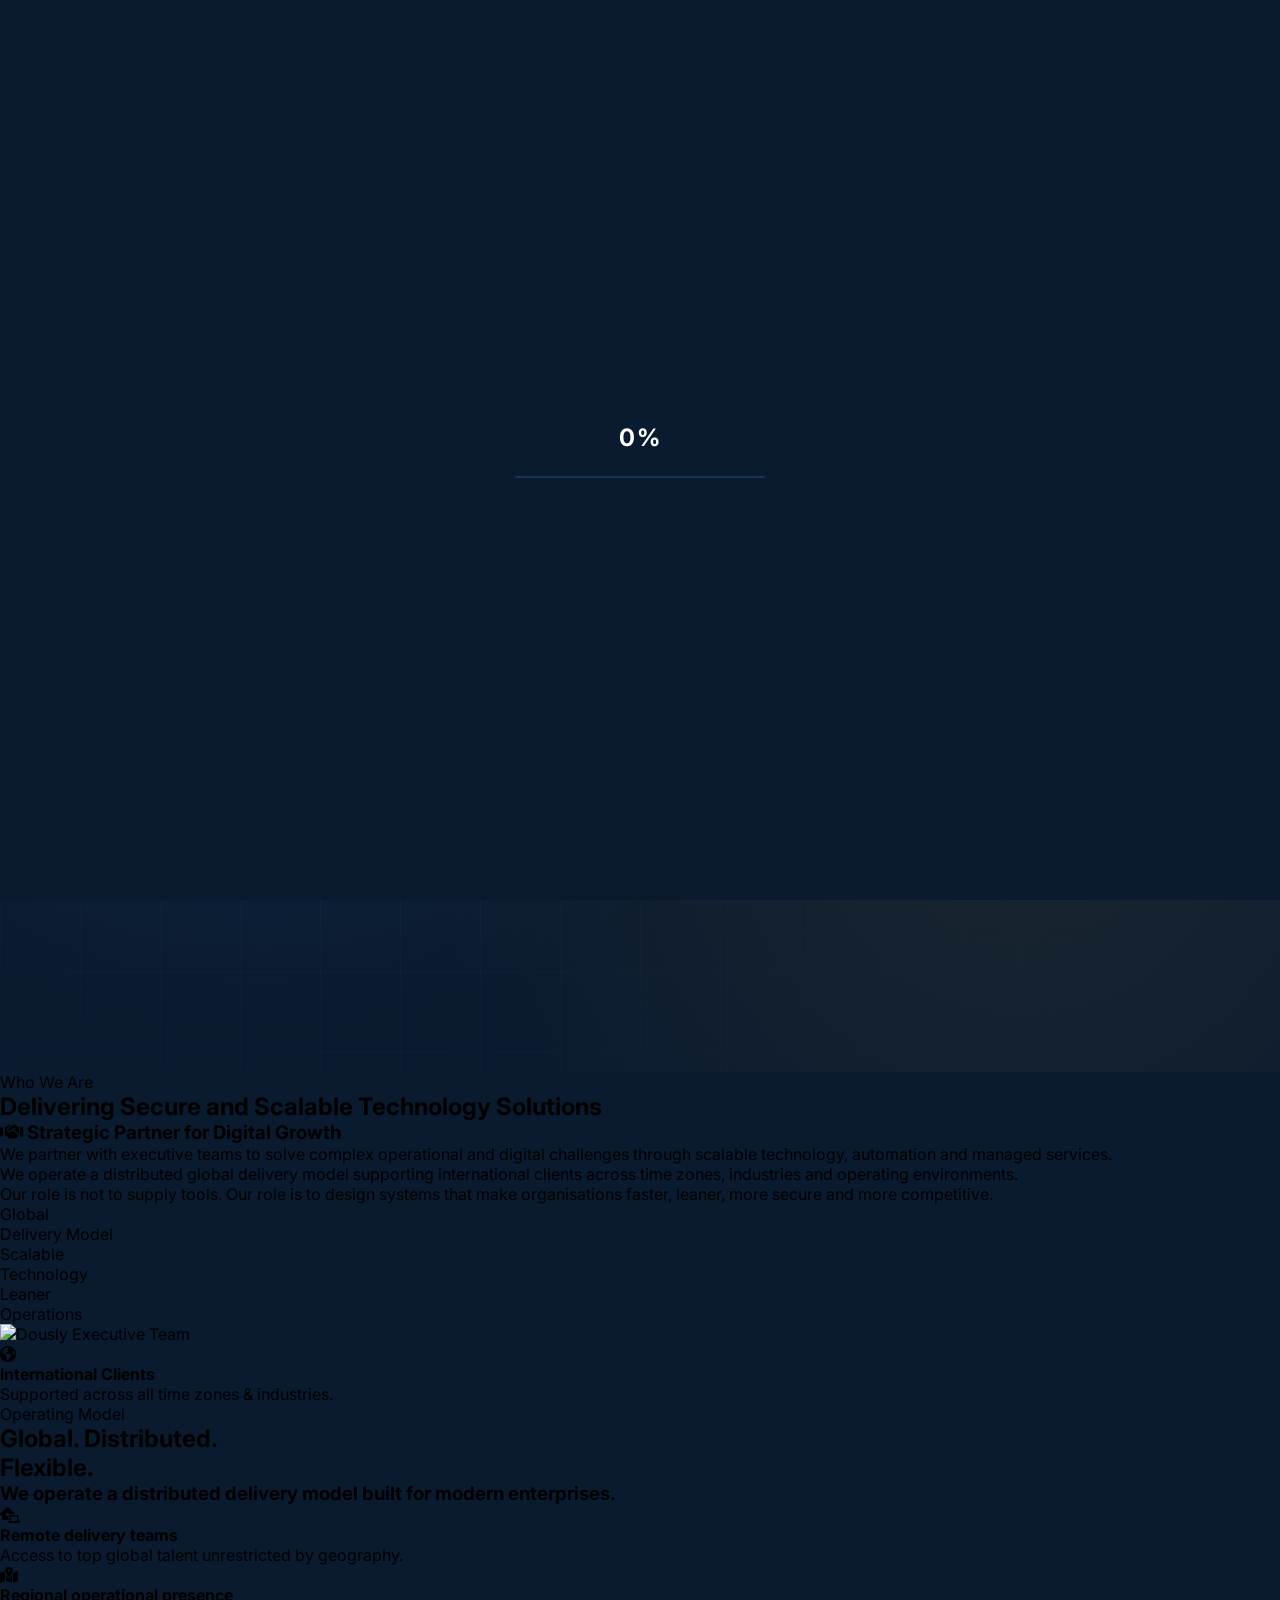
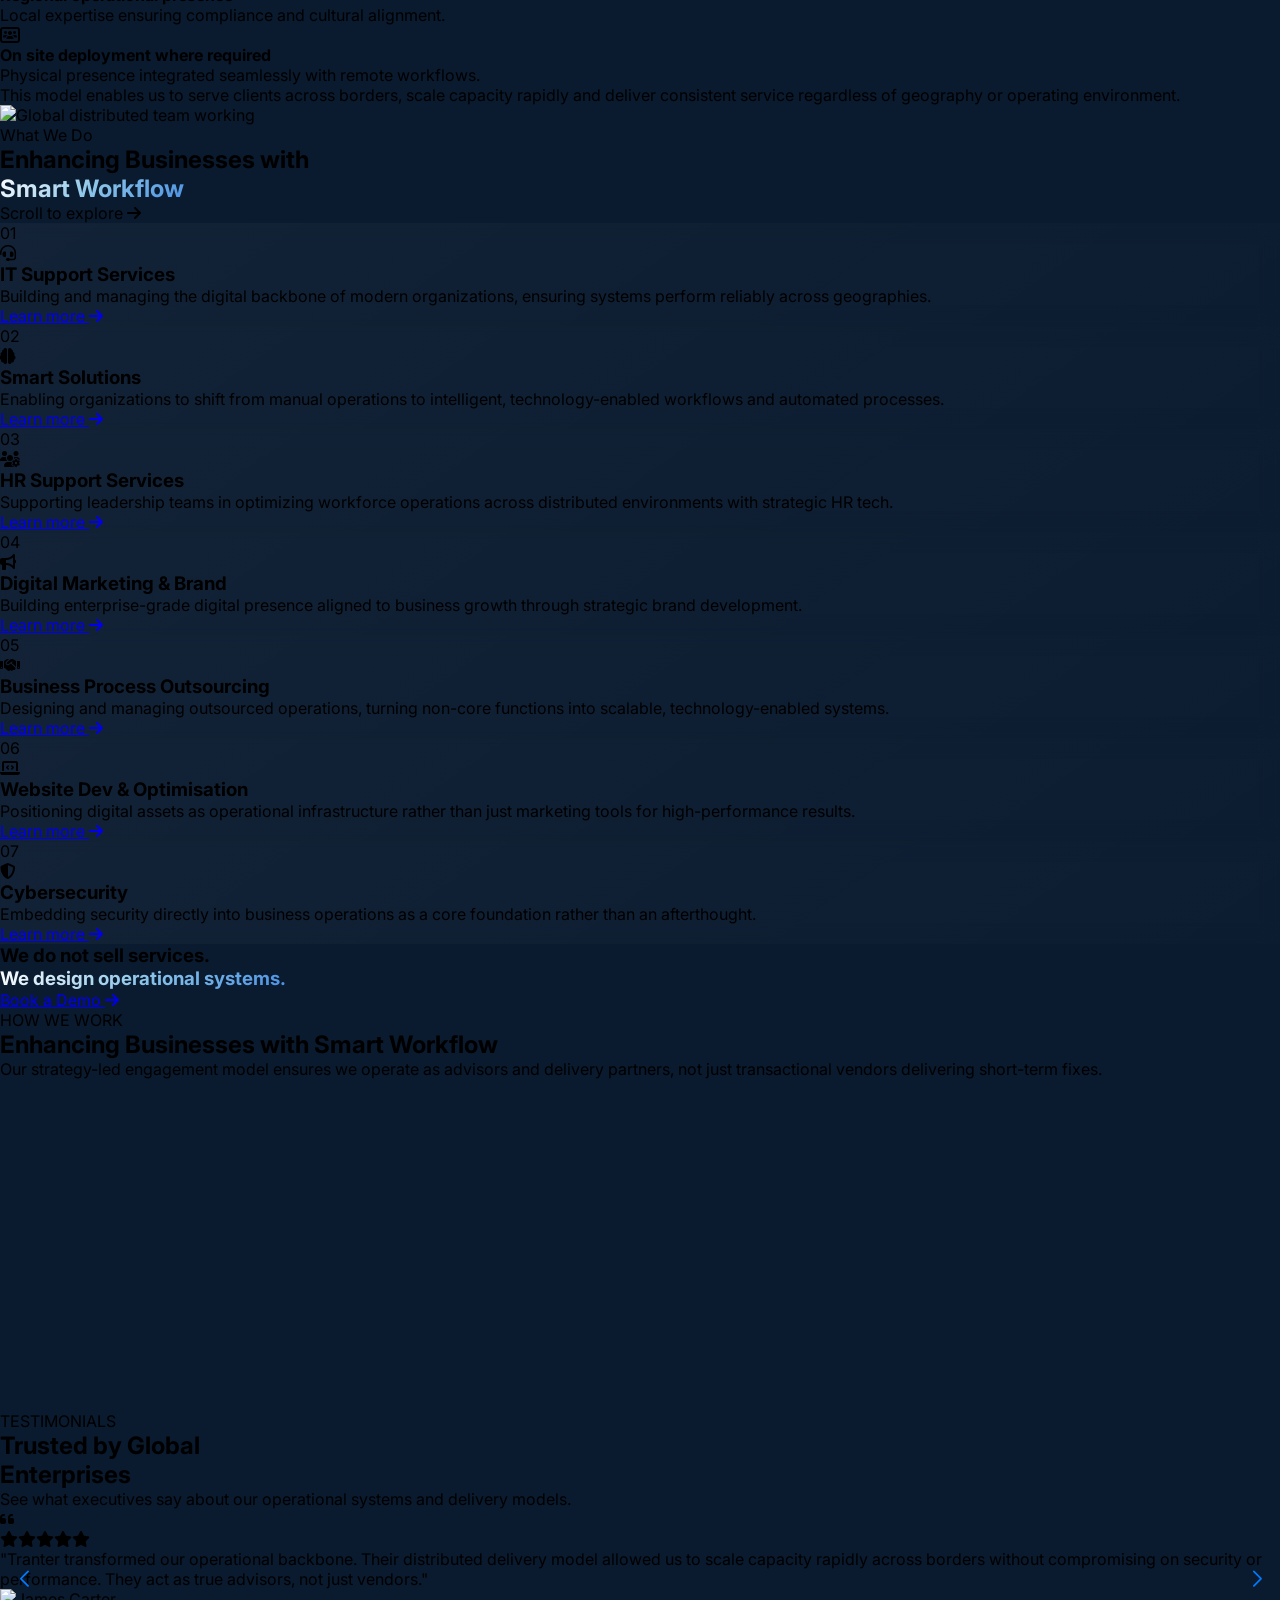
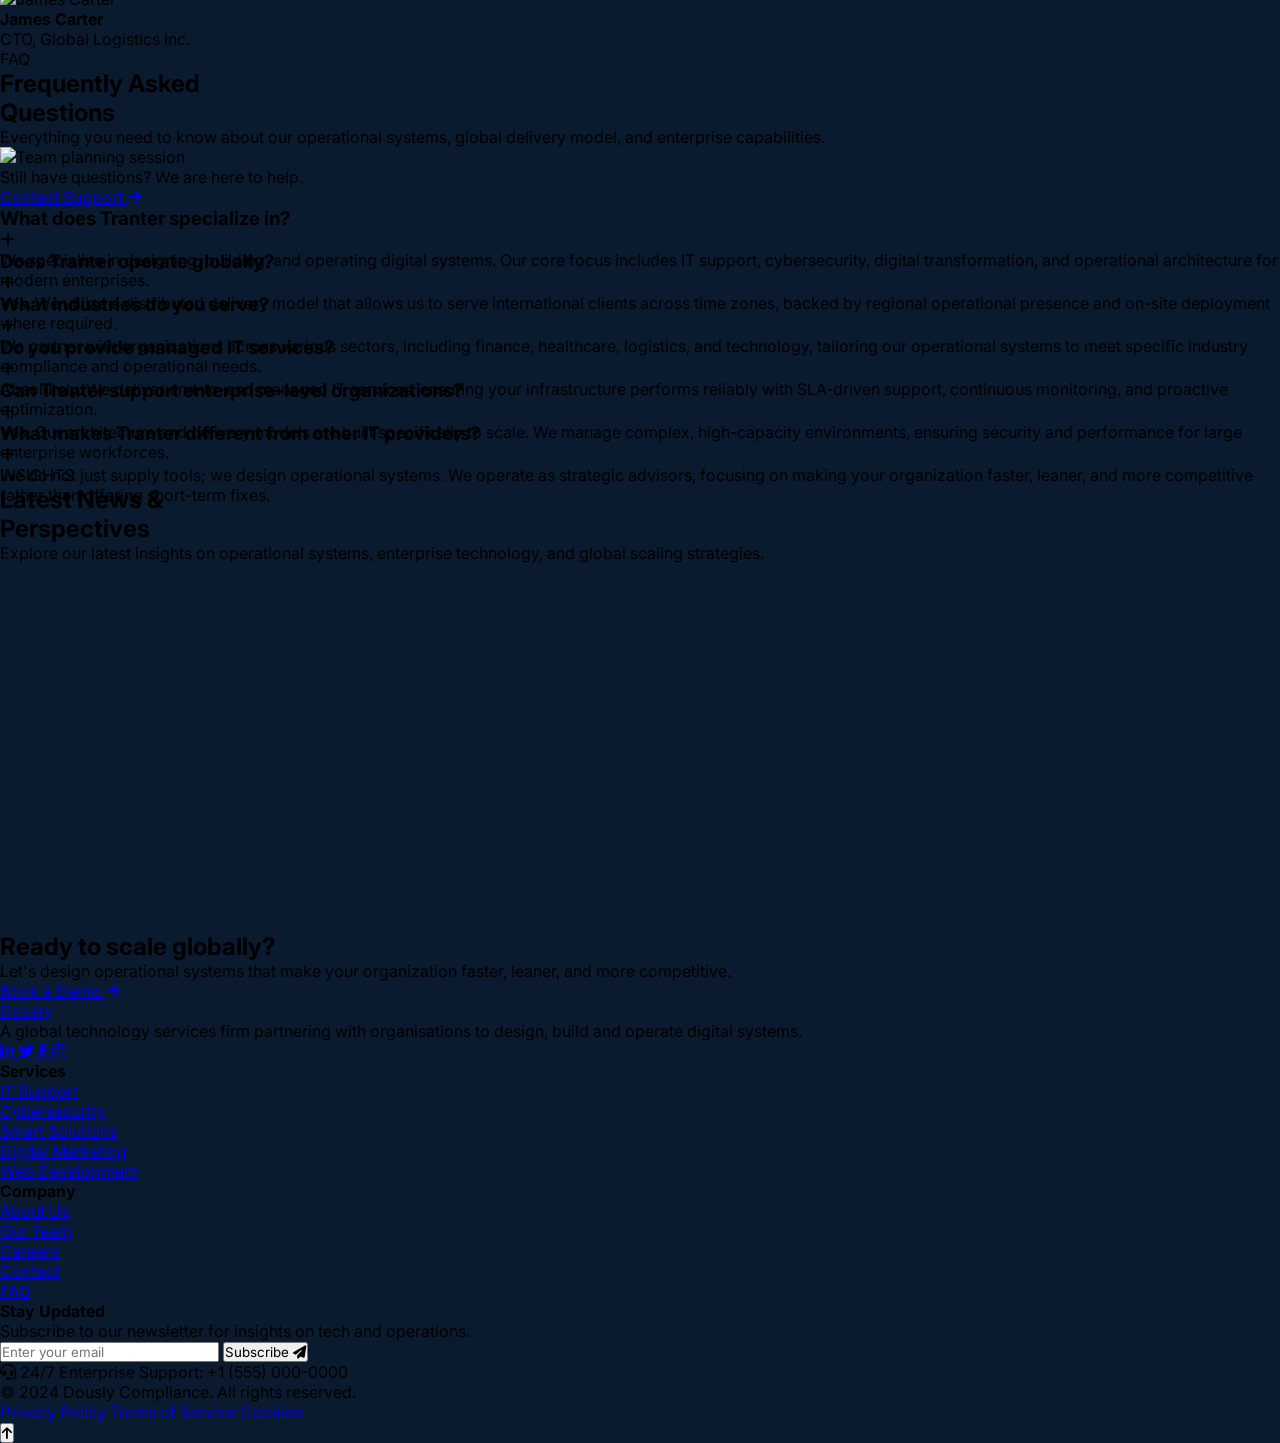
==== commit 924443f3: "code updated" ====
--- a/index.html
+++ b/index.html
@@ -23,109 +23,7 @@
         </div>
     </div>
 
-    <nav class="nav-glass fixed top-0 left-0 right-0 z-50 px-6 lg:px-12 py-4">
-        <div class="max-w-7xl mx-auto flex items-center justify-between">
-
-            <a href="#" class="flex items-center gap-3">
-                <span class="text-white text-3xl font-bold tracking-wider">Dously</span>
-            </a>
-
-            <div class="hidden lg:flex items-center gap-8 text-sm font-medium text-white/80">
-                <a href="#home" class="nav-link">Home</a>
-
-                <div class="relative group">
-                    <a href="#services-horizontal" class="nav-link inline-flex items-center gap-2">
-                        Services
-                        <i
-                            class="fas fa-chevron-down text-[10px] transition-transform duration-300 group-hover:rotate-180"></i>
-                    </a>
-
-                    <div
-                        class="absolute left-1/2 top-full z-50 w-80 -translate-x-1/2 pt-3 opacity-0 pointer-events-none bg-transparent shadow-none backdrop-blur-none transition-all duration-300 group-hover:opacity-100 group-hover:pointer-events-auto">
-                        <div class="rounded-2xl border border-white/10 bg-[#081523]/95 p-3 shadow-2xl backdrop-blur-xl">
-                            <a href="#it-support"
-                                class="flex items-center justify-between rounded-xl px-4 py-3 text-sm text-white/75 transition-colors hover:bg-white/5 hover:text-white">
-                                IT Support Services <i class="fas fa-arrow-right text-[10px] opacity-50"></i>
-                            </a>
-                            <a href="#cybersecurity"
-                                class="flex items-center justify-between rounded-xl px-4 py-3 text-sm text-white/75 transition-colors hover:bg-white/5 hover:text-white">
-                                Cybersecurity <i class="fas fa-arrow-right text-[10px] opacity-50"></i>
-                            </a>
-                            <a href="#digital-marketing"
-                                class="flex items-center justify-between rounded-xl px-4 py-3 text-sm text-white/75 transition-colors hover:bg-white/5 hover:text-white">
-                                Digital Marketing & Brand <i class="fas fa-arrow-right text-[10px] opacity-50"></i>
-                            </a>
-                            <a href="#web-development"
-                                class="flex items-center justify-between rounded-xl px-4 py-3 text-sm text-white/75 transition-colors hover:bg-white/5 hover:text-white">
-                                Website Dev & Optimisation <i class="fas fa-arrow-right text-[10px] opacity-50"></i>
-                            </a>
-                            <a href="#smart-solutions"
-                                class="flex items-center justify-between rounded-xl px-4 py-3 text-sm text-white/75 transition-colors hover:bg-white/5 hover:text-white">
-                                Smart Solutions <i class="fas fa-arrow-right text-[10px] opacity-50"></i>
-                            </a>
-                            <a href="#services-horizontal"
-                                class="flex items-center justify-between rounded-xl px-4 py-3 text-sm text-white/75 transition-colors hover:bg-white/5 hover:text-white">
-                                Services Overview <i class="fas fa-arrow-right text-[10px] opacity-50"></i>
-                            </a>
-                        </div>
-                    </div>
-                </div>
-
-                <a href="#about" class="nav-link">About</a>
-                <a href="#premium-footer" class="nav-link">Contact</a>
-            </div>
-
-            <div class="hidden lg:flex items-center gap-4">
-                <a href="#"
-                    class="cta-btn text-white px-6 py-2.5 rounded-full text-sm font-semibold flex items-center gap-2">
-                    Book a Demo
-                    <i class="fas fa-arrow-right text-xs"></i>
-                </a>
-            </div>
-
-            <button id="menuToggle" class="lg:hidden text-white text-2xl z-50 focus:outline-none">
-                <i class="fas fa-bars" id="menuIcon"></i>
-            </button>
-        </div>
-    </nav>
-
-    <div id="mobileMenu"
-        class="lg:hidden fixed top-0 right-0 h-screen w-full sm:w-80 bg-[#0A1A2F]/98 backdrop-blur-xl border-l border-[#4A90E2]/20 z-40 pt-24 px-6">
-        <div class="flex flex-col gap-1 text-lg text-white/80 font-medium">
-            <a href="#" class="mobile-link py-4 px-4 rounded-lg flex items-center justify-between">
-                Home <i class="fas fa-chevron-right text-xs opacity-50"></i>
-            </a>
-            <a href="#" class="mobile-link py-4 px-4 rounded-lg flex items-center justify-between">
-                IT Support Services <i class="fas fa-chevron-right text-xs opacity-50"></i>
-            </a>
-            <a href="#" class="mobile-link py-4 px-4 rounded-lg flex items-center justify-between">
-                Cybersecurity <i class="fas fa-chevron-right text-xs opacity-50"></i>
-            </a>
-            <a href="#" class="mobile-link py-4 px-4 rounded-lg flex items-center justify-between">
-                Digital Marketing & Brand <i class="fas fa-chevron-right text-xs opacity-50"></i>
-            </a>
-            <a href="#" class="mobile-link py-4 px-4 rounded-lg flex items-center justify-between">
-                Website Dev & Optimisation <i class="fas fa-chevron-right text-xs opacity-50"></i>
-            </a>
-            <a href="#" class="mobile-link py-4 px-4 rounded-lg flex items-center justify-between">
-                Smart Solutions <i class="fas fa-chevron-right text-xs opacity-50"></i>
-            </a>
-            <a href="#" class="mobile-link py-4 px-4 rounded-lg flex items-center justify-between">
-                About - Our Team <i class="fas fa-chevron-right text-xs opacity-50"></i>
-            </a>
-            <a href="#" class="mobile-link py-4 px-4 rounded-lg flex items-center justify-between">
-                Contact <i class="fas fa-chevron-right text-xs opacity-50"></i>
-            </a>
-
-            <div class="mt-8">
-                <a href="#"
-                    class="cta-btn w-full justify-center text-white px-6 py-4 rounded-full text-base font-semibold flex items-center gap-2">
-                    Book a Demo
-                    <i class="fas fa-arrow-right"></i>
-                </a>
-            </div>
-        </div>
-    </div>
+    <div id="navbar"></div>
 
     <section class="hero-section" id="home">
         <video autoplay muted loop playsinline id="heroVideo">
@@ -142,7 +40,7 @@
                     Sectors</span>
             </div>
 
-            <h1 class="font-bold text-white leading-[1.03] tracking-tight mb-6"
+            <h1 class="font-bold text-white leading-[1.12] tracking-tight mb-6"
                 style="font-size: clamp(2.4rem, 6vw, 5rem);">
                 <span class="word-mask"><span class="word-inner">Technology.</span></span>
                 <span class="word-mask"><span class="word-inner">At</span></span>
@@ -358,7 +256,8 @@
         </div>
 
         <!-- Sticky Header inside the Pinned Section -->
-        <div class="absolute top-0 left-0 w-full p-6 lg:p-12 pt-16 z-20 flex justify-between items-end pointer-events-none">
+        <div
+            class="absolute top-0 left-0 w-full p-6 lg:p-12 pt-16 z-20 flex justify-between items-end pointer-events-none">
             <div>
                 <div class="flex items-center gap-3 mb-4">
                     <span class="text-sm tracking-[0.35em] uppercase text-[#D4AF37] font-medium">What We Do</span>
@@ -559,7 +458,7 @@
             </div>
 
             <!-- Timeline -->
-            <div id="timeline-container" class="relative max-w-5xl mx-auto">
+            <div id="timeline-container" class="relative max-w-6xl mx-auto">
                 <!-- Base Line -->
                 <div
                     class="absolute left-1/2 -translate-x-1/2 top-0 w-1 h-full bg-gray-100 rounded-full hidden md:block">
@@ -569,20 +468,19 @@
                     class="absolute left-1/2 -translate-x-1/2 top-0 w-1 h-0 bg-gradient-to-b from-[#4A90E2] to-[#D4AF37] rounded-full hidden md:block">
                 </div>
 
-                <div class="space-y-6 md:space-y-20">
+                <div class="space-y-6 md:space-y-8">
 
                     <!-- Item 1: Left -->
                     <div class="relative flex md:justify-start items-center">
                         <div
-                            class="timeline-card w-full md:w-[42%] bg-white rounded-2xl border border-gray-100 shadow-xl p-8 transition-all duration-500 hover:shadow-2xl hover:-translate-y-1">
+                            class="timeline-card w-full md:w-[47%] bg-white rounded-2xl border border-gray-100 shadow-xl p-8 transition-all duration-500 hover:shadow-2xl hover:-translate-y-1">
                             <span class="text-sm font-bold text-[#4A90E2] mb-2 block">Step 01</span>
                             <h3 class="text-2xl font-bold text-black mb-3">Diagnose</h3>
                             <p class="text-gray-500 leading-relaxed">We begin with executive level discovery to
                                 understand business objectives, operational realities and transformation priorities.</p>
                             <div class="mt-5 overflow-hidden rounded-2xl border border-gray-100 shadow-lg">
                                 <img src="https://images.unsplash.com/photo-1552664730-d307ca884978?q=80&w=1200&auto=format&fit=crop"
-                                    alt="Discovery workshop"
-                                    class="w-full h-40 object-cover">
+                                    alt="Discovery workshop" class="w-full h-40 object-cover">
                             </div>
                         </div>
                         <div
@@ -593,15 +491,14 @@
                     <!-- Item 2: Right -->
                     <div class="relative flex md:justify-end items-center">
                         <div
-                            class="timeline-card w-full md:w-[42%] bg-white rounded-2xl border border-gray-100 shadow-xl p-8 transition-all duration-500 hover:shadow-2xl hover:-translate-y-1">
+                            class="timeline-card w-full md:w-[47%] bg-white rounded-2xl border border-gray-100 shadow-xl p-8 transition-all duration-500 hover:shadow-2xl hover:-translate-y-1">
                             <span class="text-sm font-bold text-[#D4AF37] mb-2 block">Step 02</span>
                             <h3 class="text-2xl font-bold text-black mb-3">Architect</h3>
                             <p class="text-gray-500 leading-relaxed">We design technology and operational systems
                                 aligned to strategic outcomes, not short term fixes.</p>
                             <div class="mt-5 overflow-hidden rounded-2xl border border-gray-100 shadow-lg">
                                 <img src="https://images.unsplash.com/photo-1520607162513-77705c0f0d4a?q=80&w=1200&auto=format&fit=crop"
-                                    alt="Architecture planning"
-                                    class="w-full h-40 object-cover">
+                                    alt="Architecture planning" class="w-full h-40 object-cover">
                             </div>
                         </div>
                         <div
@@ -612,15 +509,14 @@
                     <!-- Item 3: Left -->
                     <div class="relative flex md:justify-start items-center">
                         <div
-                            class="timeline-card w-full md:w-[42%] bg-white rounded-2xl border border-gray-100 shadow-xl p-8 transition-all duration-500 hover:shadow-2xl hover:-translate-y-1">
+                            class="timeline-card w-full md:w-[47%] bg-white rounded-2xl border border-gray-100 shadow-xl p-8 transition-all duration-500 hover:shadow-2xl hover:-translate-y-1">
                             <span class="text-sm font-bold text-[#4A90E2] mb-2 block">Step 03</span>
                             <h3 class="text-2xl font-bold text-black mb-3">Deliver</h3>
                             <p class="text-gray-500 leading-relaxed">We deploy through global teams using secure,
                                 governed and SLA driven execution models.</p>
                             <div class="mt-5 overflow-hidden rounded-2xl border border-gray-100 shadow-lg">
                                 <img src="https://images.unsplash.com/photo-1516321318423-f06f85e504b3?q=80&w=1200&auto=format&fit=crop"
-                                    alt="Delivery team"
-                                    class="w-full h-40 object-cover">
+                                    alt="Delivery team" class="w-full h-40 object-cover">
                             </div>
                         </div>
                         <div
@@ -631,15 +527,14 @@
                     <!-- Item 4: Right -->
                     <div class="relative flex md:justify-end items-center">
                         <div
-                            class="timeline-card w-full md:w-[42%] bg-white rounded-2xl border border-gray-100 shadow-xl p-8 transition-all duration-500 hover:shadow-2xl hover:-translate-y-1">
+                            class="timeline-card w-full md:w-[47%] bg-white rounded-2xl border border-gray-100 shadow-xl p-8 transition-all duration-500 hover:shadow-2xl hover:-translate-y-1">
                             <span class="text-sm font-bold text-[#D4AF37] mb-2 block">Step 04</span>
                             <h3 class="text-2xl font-bold text-black mb-3">Operate</h3>
                             <p class="text-gray-500 leading-relaxed">We manage, optimise and continuously improve
                                 systems to ensure long-term operational excellence.</p>
                             <div class="mt-5 overflow-hidden rounded-2xl border border-gray-100 shadow-lg">
                                 <img src="https://images.unsplash.com/photo-1497366412874-3415097a27e7?q=80&w=1200&auto=format&fit=crop"
-                                    alt="Operations dashboard"
-                                    class="w-full h-40 object-cover">
+                                    alt="Operations dashboard" class="w-full h-40 object-cover">
                             </div>
                         </div>
                         <div
@@ -682,8 +577,7 @@
 
                     <!-- Slide 1 -->
                     <div class="swiper-slide">
-                        <div
-                            class="bg-white rounded-3xl border border-gray-100  p-8 lg:p-12 h-full flex flex-col">
+                        <div class="bg-white rounded-3xl border border-gray-100  p-8 lg:p-12 h-full flex flex-col">
                             <div class="flex items-center justify-between mb-8">
                                 <i class="fas fa-quote-left text-5xl text-[#4A90E2]/10"></i>
                                 <div class="flex gap-1 text-[#D4AF37]">
@@ -709,8 +603,7 @@
 
                     <!-- Slide 2 -->
                     <div class="swiper-slide">
-                        <div
-                            class="bg-white rounded-3xl border border-gray-100  p-8 lg:p-12 h-full flex flex-col">
+                        <div class="bg-white rounded-3xl border border-gray-100  p-8 lg:p-12 h-full flex flex-col">
                             <div class="flex items-center justify-between mb-8">
                                 <i class="fas fa-quote-left text-5xl text-[#D4AF37]/10"></i>
                                 <div class="flex gap-1 text-[#D4AF37]">
@@ -736,8 +629,7 @@
 
                     <!-- Slide 3 -->
                     <div class="swiper-slide">
-                        <div
-                            class="bg-white rounded-3xl border border-gray-100  p-8 lg:p-12 h-full flex flex-col">
+                        <div class="bg-white rounded-3xl border border-gray-100  p-8 lg:p-12 h-full flex flex-col">
                             <div class="flex items-center justify-between mb-8">
                                 <i class="fas fa-quote-left text-5xl text-[#4A90E2]/10"></i>
                                 <div class="flex gap-1 text-[#D4AF37]">
@@ -1075,144 +967,14 @@
         </div>
     </section>
 
-    <footer id="premium-footer" class="relative bg-[#0A1A2F] text-white pt-14 pb-12 px-6 lg:px-12 overflow-hidden">
-        <div class="absolute top-0 left-1/4 w-96 h-96 rounded-full bg-[#4A90E2]/10 blur-[150px] pointer-events-none">
-        </div>
-        <div class="absolute bottom-0 right-1/4 w-96 h-96 rounded-full bg-[#D4AF37]/5 blur-[150px] pointer-events-none">
-        </div>
-
-        <div class="max-w-7xl mx-auto relative z-10">
-
-            <!-- Top CTA Banner -->
-            <div
-                class="footer-cta relative bg-gradient-to-r from-[#0F2847] to-[#0A1A2F] border border-white/10 rounded-3xl p-10 lg:p-14 md:mb-24 mb-10 overflow-hidden shadow-2xl">
-                <div class="absolute top-0 right-0 w-64 h-64 bg-[#4A90E2]/20 blur-[80px]"></div>
-                <div class="relative flex flex-col lg:flex-row items-center justify-between gap-8 z-10">
-                    <div class="text-center lg:text-left">
-                        <h2 class="text-3xl lg:text-4xl font-bold tracking-tight mb-3">
-                            Ready to scale globally?
-                        </h2>
-                        <p class="text-white/60 text-lg max-w-xl">
-                            Let's design operational systems that make your organization faster, leaner, and more
-                            competitive.
-                        </p>
-                    </div>
-                    <a href="#"
-                        class="flex-shrink-0 inline-flex items-center gap-3 bg-gradient-to-r from-[#4A90E2] to-[#2E6FBE] text-white px-8 py-4 rounded-full text-base font-semibold shadow-lg shadow-blue-500/30 hover:shadow-blue-500/60 hover:-translate-y-1 transition-all duration-300">
-                        Book a Demo
-                        <i class="fas fa-arrow-right text-sm"></i>
-                    </a>
-                </div>
-            </div>
-
-            <!-- Main Footer Grid -->
-            <div class="grid grid-cols-1 md:grid-cols-2 lg:grid-cols-12 gap-12 mb-16">
-
-                <!-- Brand & Description -->
-                <div class="lg:col-span-4 footer-col">
-                    <a href="#" class="flex items-center gap-3 mb-6">
-                        <span class="text-3xl font-extrabold tracking-wider text-white">Dously</span>
-                    </a>
-                    <p class="text-white/50 text-sm leading-relaxed mb-8 max-w-sm">
-                        A global technology services firm partnering with organisations to design, build and operate
-                        digital systems.
-                    </p>
-                    <div class="flex items-center gap-4">
-                        <a href="#"
-                            class="w-10 h-10 rounded-full border border-white/10 flex items-center justify-center text-white/60 hover:bg-[#4A90E2] hover:text-white hover:border-transparent transition-all duration-300">
-                            <i class="fab fa-linkedin-in"></i>
-                        </a>
-                        <a href="#"
-                            class="w-10 h-10 rounded-full border border-white/10 flex items-center justify-center text-white/60 hover:bg-[#4A90E2] hover:text-white hover:border-transparent transition-all duration-300">
-                            <i class="fab fa-twitter"></i>
-                        </a>
-                        <a href="#"
-                            class="w-10 h-10 rounded-full border border-white/10 flex items-center justify-center text-white/60 hover:bg-[#4A90E2] hover:text-white hover:border-transparent transition-all duration-300">
-                            <i class="fab fa-facebook-f"></i>
-                        </a>
-                        <a href="#"
-                            class="w-10 h-10 rounded-full border border-white/10 flex items-center justify-center text-white/60 hover:bg-[#4A90E2] hover:text-white hover:border-transparent transition-all duration-300">
-                            <i class="fab fa-instagram"></i>
-                        </a>
-                    </div>
-                </div>
-
-                <!-- Services Links -->
-                <div class="lg:col-span-2 footer-col">
-                    <h4 class="text-sm font-bold uppercase tracking-wider text-white mb-6">Services</h4>
-                    <ul class="space-y-4 text-sm">
-                        <li><a href="#" class="footer-link text-white/60 hover:text-white transition-colors">IT
-                                Support</a></li>
-                        <li><a href="#"
-                                class="footer-link text-white/60 hover:text-white transition-colors">Cybersecurity</a>
-                        </li>
-                        <li><a href="#" class="footer-link text-white/60 hover:text-white transition-colors">Smart
-                                Solutions</a></li>
-                        <li><a href="#" class="footer-link text-white/60 hover:text-white transition-colors">Digital
-                                Marketing</a></li>
-                        <li><a href="#" class="footer-link text-white/60 hover:text-white transition-colors">Web
-                                Development</a></li>
-                    </ul>
-                </div>
-
-                <!-- Company Links -->
-                <div class="lg:col-span-2 footer-col">
-                    <h4 class="text-sm font-bold uppercase tracking-wider text-white mb-6">Company</h4>
-                    <ul class="space-y-4 text-sm">
-                        <li><a href="#" class="footer-link text-white/60 hover:text-white transition-colors">About
-                                Us</a></li>
-                        <li><a href="#" class="footer-link text-white/60 hover:text-white transition-colors">Our
-                                Team</a></li>
-                        <li><a href="#" class="footer-link text-white/60 hover:text-white transition-colors">Careers</a>
-                        </li>
-                        <li><a href="#" class="footer-link text-white/60 hover:text-white transition-colors">Contact</a>
-                        </li>
-                        <li><a href="#" class="footer-link text-white/60 hover:text-white transition-colors">FAQ</a>
-                        </li>
-                    </ul>
-                </div>
-
-                <!-- Newsletter / Contact -->
-                <div class="lg:col-span-4 footer-col">
-                    <h4 class="text-sm font-bold uppercase tracking-wider text-white mb-6">Stay Updated</h4>
-                    <p class="text-white/50 text-sm mb-5">Subscribe to our newsletter for insights on tech and
-                        operations.</p>
-                    <form class="flex flex-col sm:flex-row gap-3 mb-8">
-                        <input type="email" placeholder="Enter your email"
-                            class="flex-1 bg-white/5 border border-white/10 rounded-full px-5 py-3 text-sm text-white placeholder-white/40 focus:outline-none focus:border-[#4A90E2] transition-colors">
-                        <button type="button"
-                            class="bg-[#D4AF37] text-[#0A1A2F] font-semibold rounded-full px-6 py-3 text-sm hover:bg-[#F4D87E] transition-all duration-300 flex items-center justify-center gap-2">
-                            Subscribe <i class="fas fa-paper-plane text-xs"></i>
-                        </button>
-                    </form>
-                    <div class="flex items-center gap-3 text-sm text-white/60">
-                        <i class="fas fa-headset text-[#4A90E2]"></i>
-                        <span>24/7 Enterprise Support: +1 (555) 000-0000</span>
-                    </div>
-                </div>
-
-            </div>
-
-            <!-- Bottom Bar -->
-            <div class="pt-8 border-t border-white/10 flex flex-col md:flex-row items-center justify-between gap-6">
-                <p class="text-sm text-white/40">© 2024 Dously Compliance. All rights reserved.</p>
-                <div class="flex items-center gap-6 text-sm text-white/40">
-                    <a href="#" class="hover:text-white transition-colors">Privacy Policy</a>
-                    <a href="#" class="hover:text-white transition-colors">Terms of Service</a>
-                    <a href="#" class="hover:text-white transition-colors">Cookies</a>
-                </div>
-                <button id="backToTop"
-                    class="w-10 h-10 rounded-full border border-white/20 flex items-center justify-center text-white/70 hover:bg-[#4A90E2] hover:border-transparent hover:text-white transition-all duration-300">
-                    <i class="fas fa-arrow-up text-sm"></i>
-                </button>
-            </div>
-        </div>
-    </footer>
+    <div id="footer"></div>
 
     <script src="https://cdn.tailwindcss.com"></script>
     <script src="https://cdn.jsdelivr.net/npm/swiper@11/swiper-bundle.min.js"></script>
     <script src="https://cdnjs.cloudflare.com/ajax/libs/gsap/3.12.5/gsap.min.js"></script>
     <script src="https://cdnjs.cloudflare.com/ajax/libs/gsap/3.12.5/ScrollTrigger.min.js"></script>
+    <script src="./docs/navbar.js"></script>
+    <script src="./docs/footer.js"></script>
     <script src="./docs/script.js"></script>
 </body>
 
--- a/docs/style.css
+++ b/docs/style.css
@@ -185,6 +185,8 @@
     display: inline-block;
     overflow: hidden;
     vertical-align: bottom;
+    padding-bottom: 0.08em;
+    line-height: 1.15;
 }
 
 .word-inner {
@@ -276,11 +278,20 @@
 }
 
 .nav-glass {
-    background: rgba(10, 26, 47, 0.85);
-    background-image: linear-gradient(180deg, rgba(74, 144, 226, 0.18), rgba(10, 26, 47, 0.86));
-    backdrop-filter: blur(22px) saturate(180%);
-    -webkit-backdrop-filter: blur(22px) saturate(180%);
-    border-bottom: 1px solid rgba(74, 144, 226, 0.2);
+    background: rgba(10, 26, 47, 0.75);
+    backdrop-filter: blur(20px) saturate(160%);
+    -webkit-backdrop-filter: blur(20px) saturate(160%);
+    border-bottom: 1px solid rgba(255, 255, 255, 0.08);
+}
+
+@media (max-width: 1024px) {
+    .nav-glass {
+        background: rgba(10, 26, 47, 0.88);
+        background-image: linear-gradient(180deg, rgba(74, 144, 226, 0.16), rgba(10, 26, 47, 0.9));
+        backdrop-filter: blur(22px) saturate(180%);
+        -webkit-backdrop-filter: blur(22px) saturate(180%);
+        border-bottom: 1px solid rgba(74, 144, 226, 0.18);
+    }
 }
 
 .nav-link {
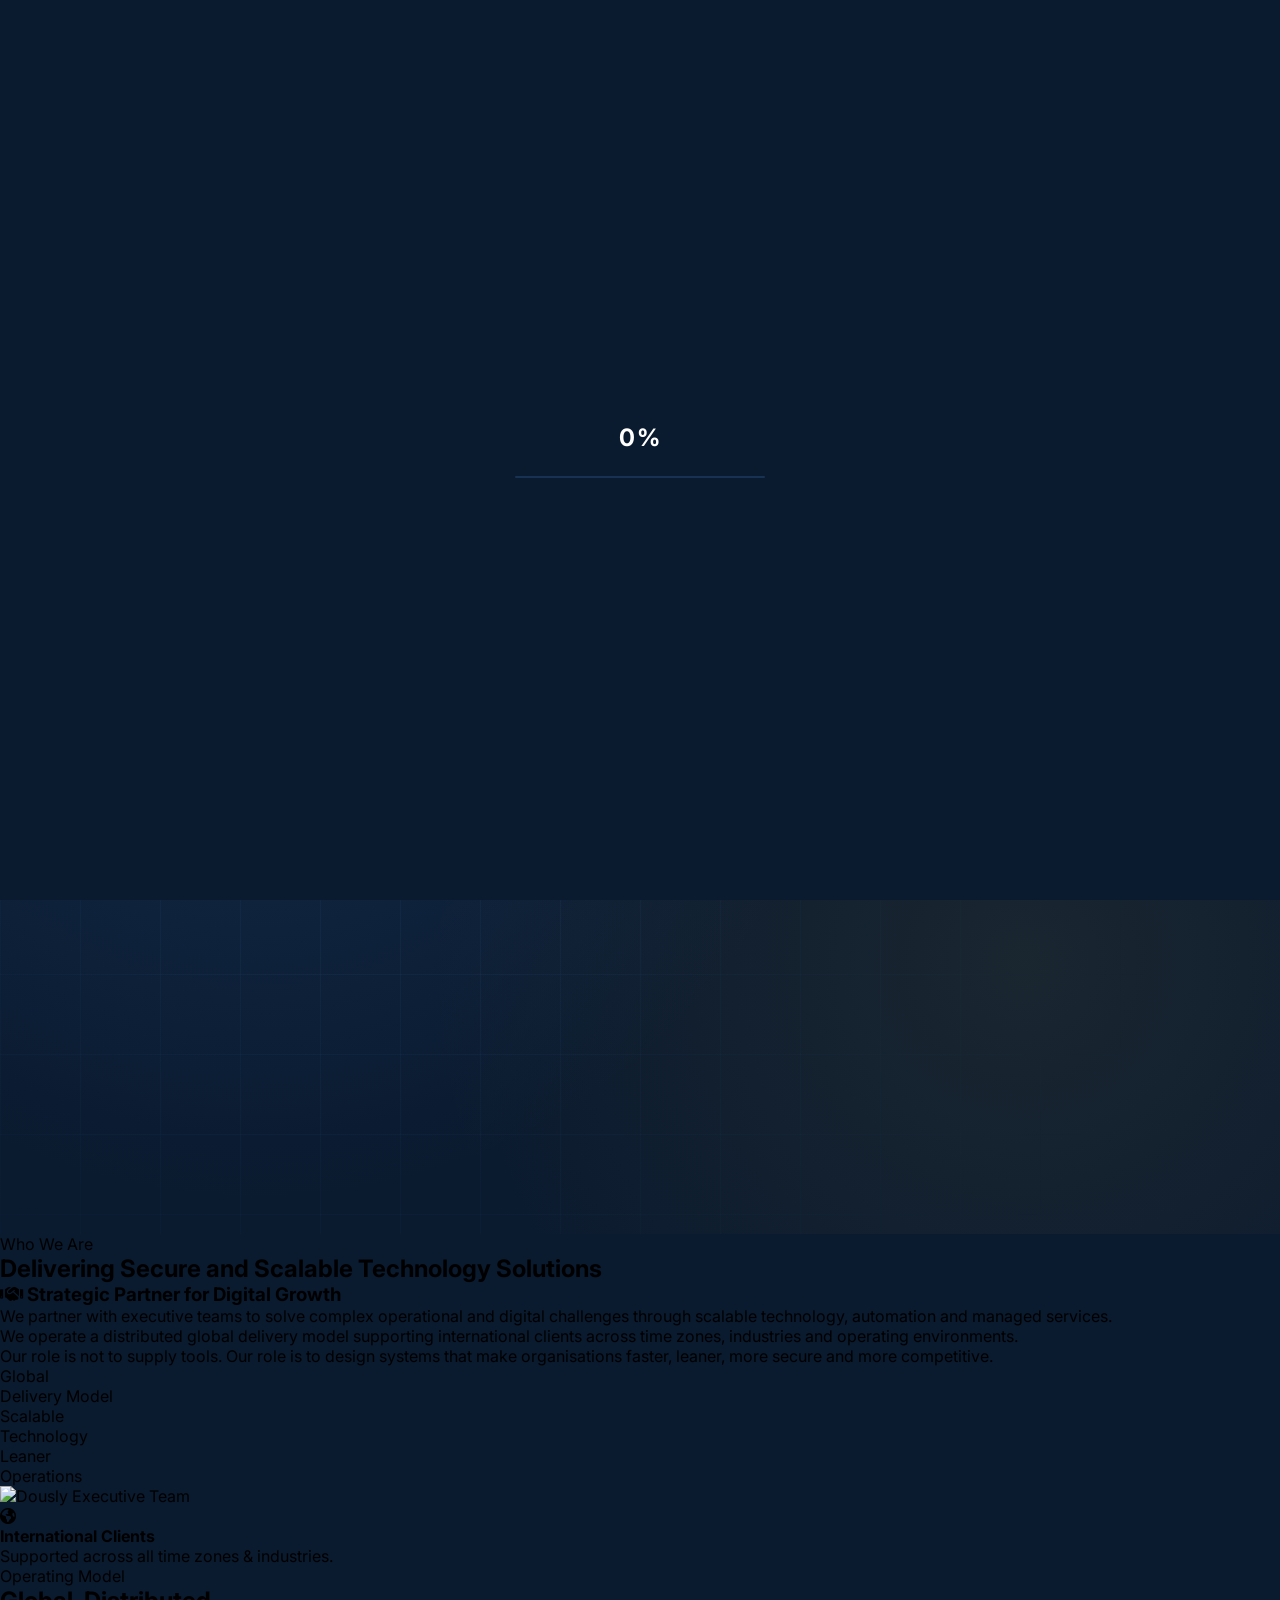
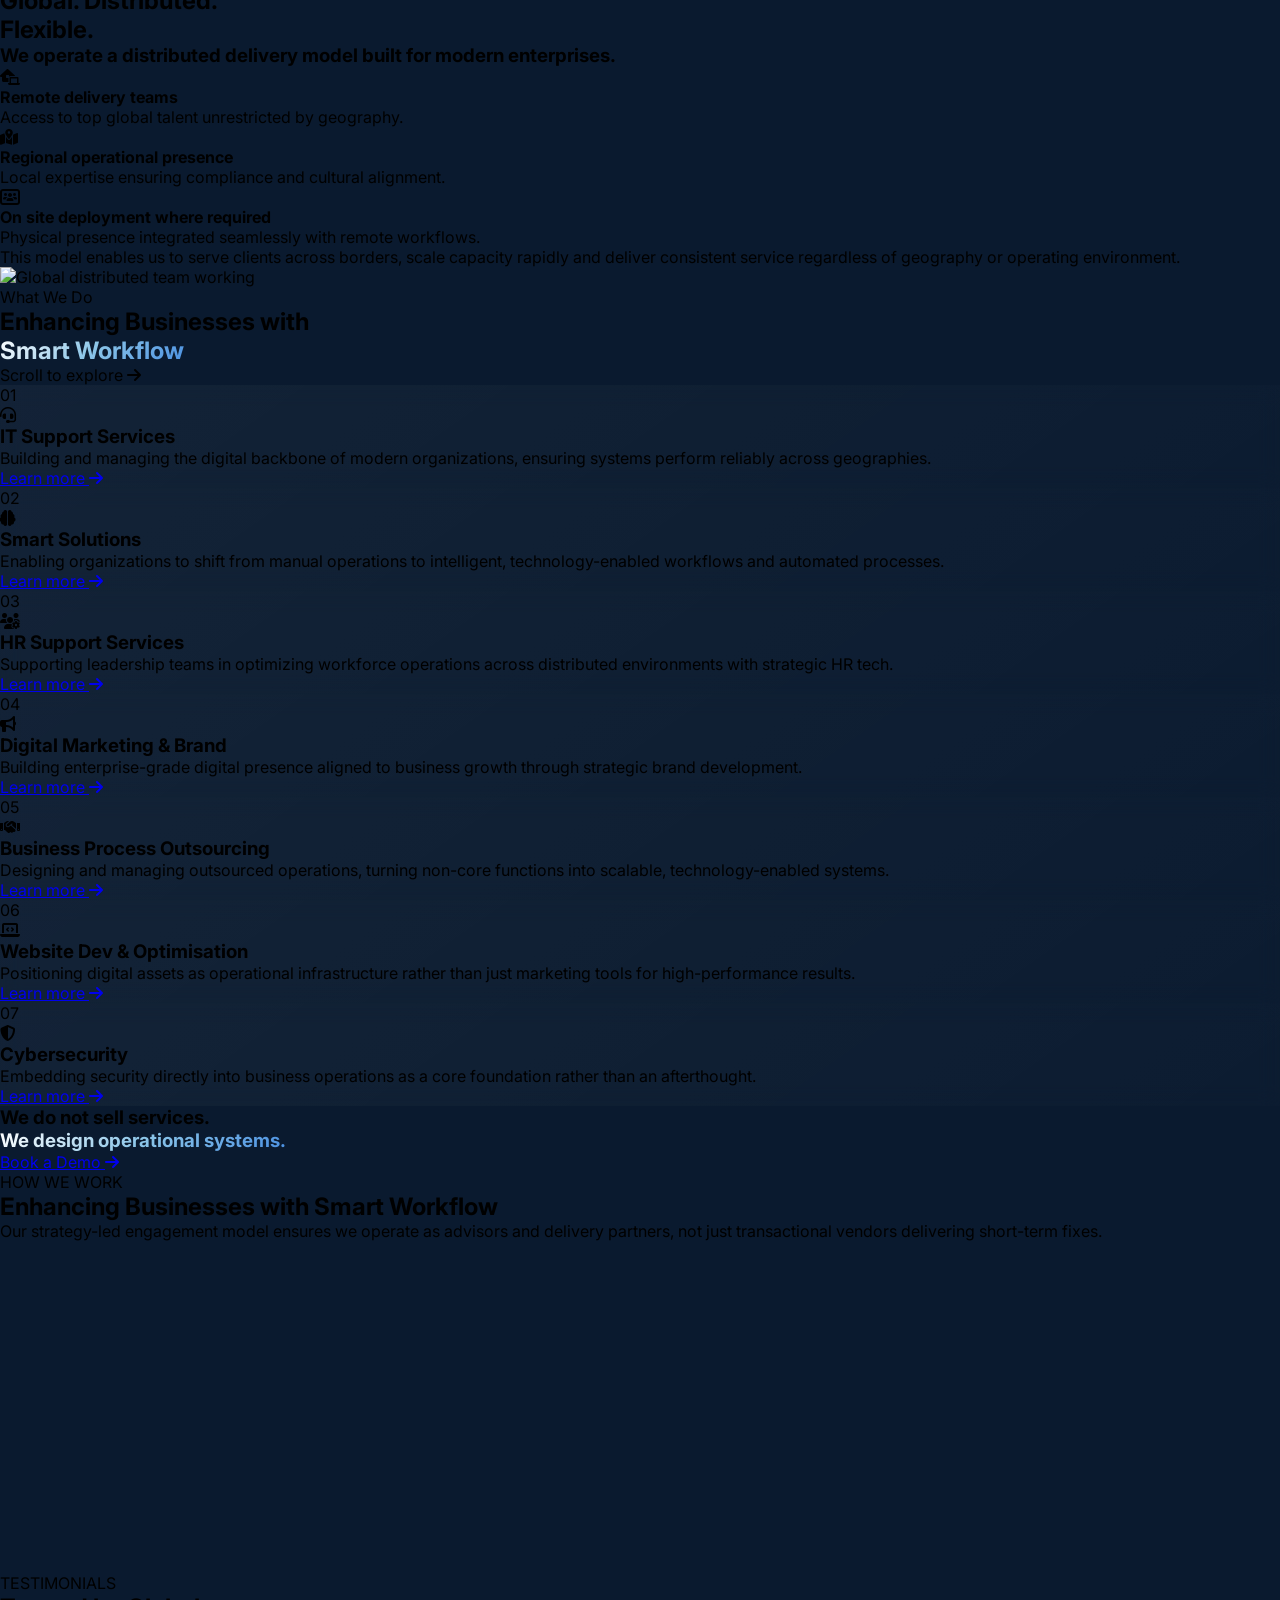
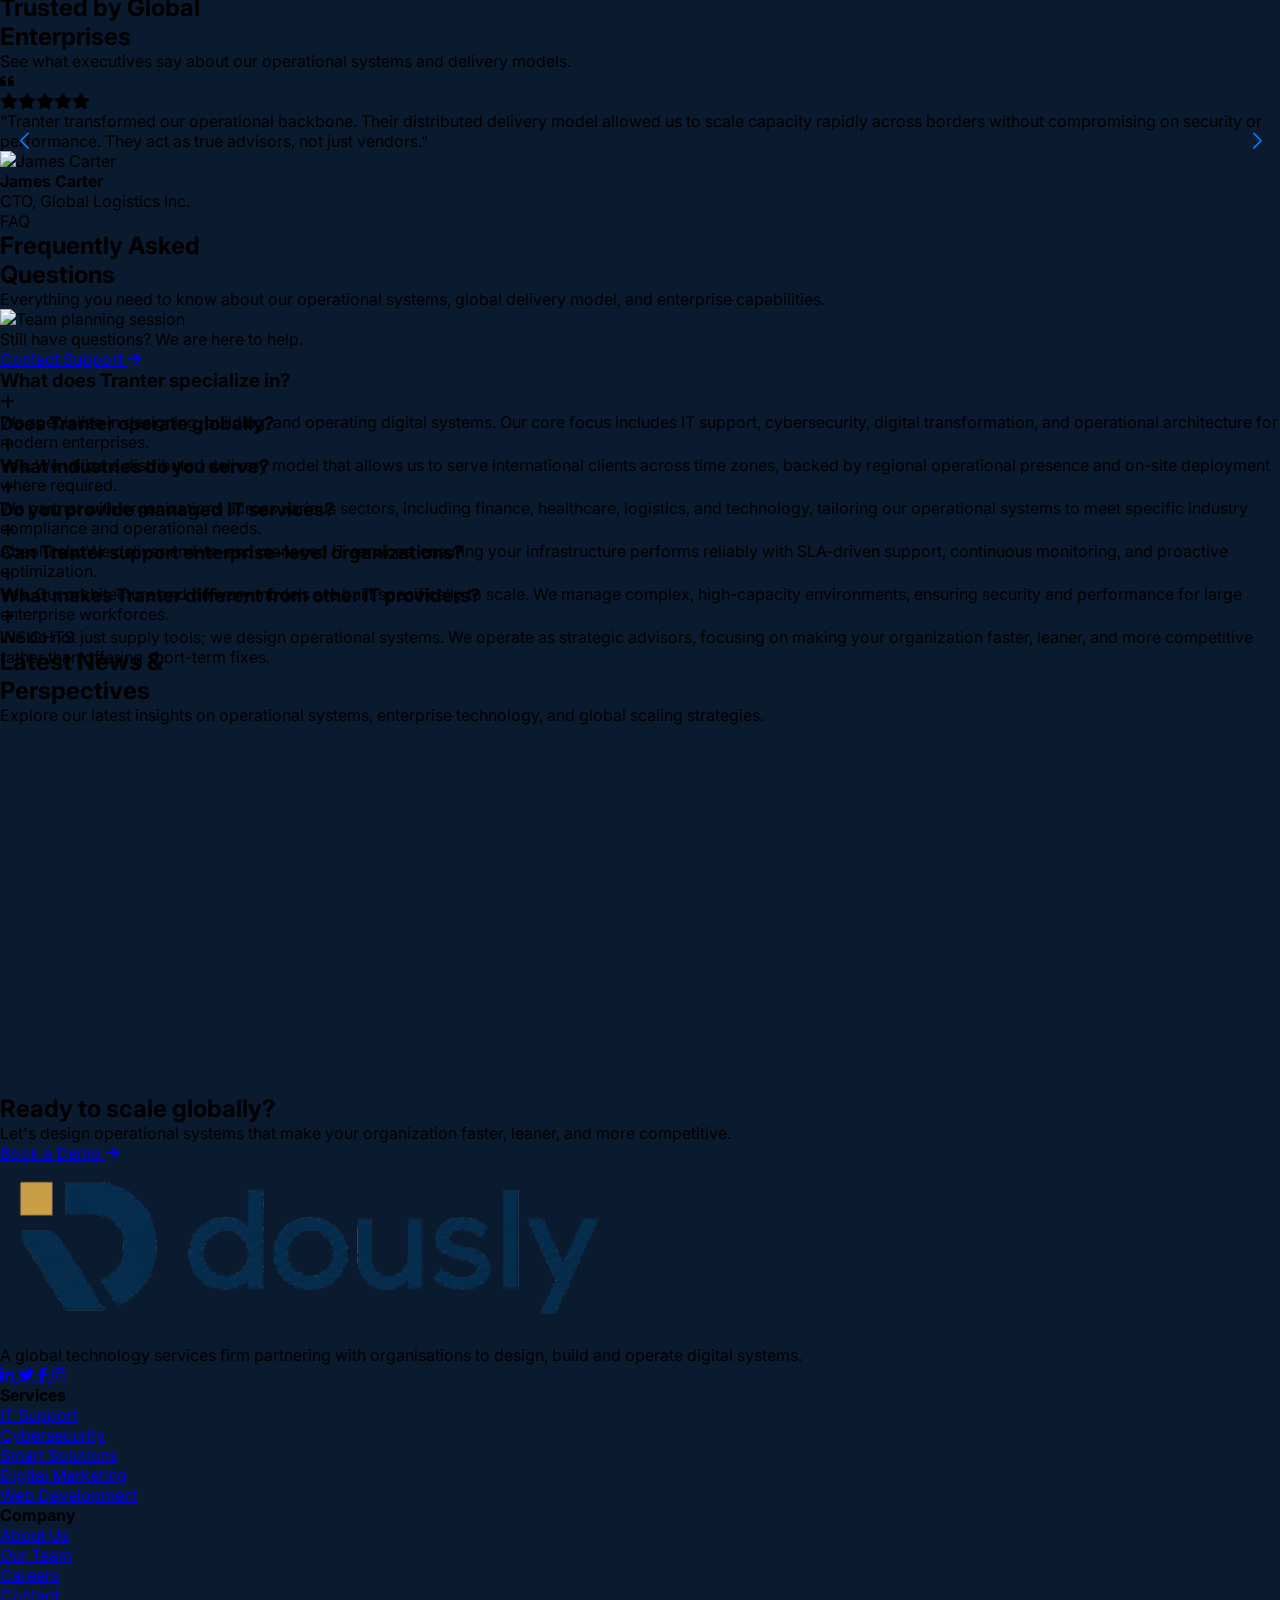
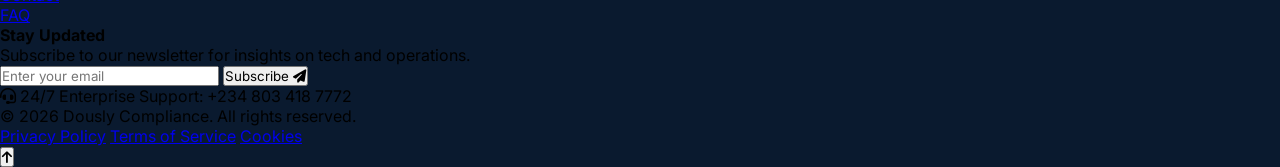
==== commit 7c4b8161: "Update changes" ====
--- a/index.html
+++ b/index.html
@@ -4,7 +4,10 @@
 <head>
     <meta charset="UTF-8">
     <meta name="viewport" content="width=device-width, initial-scale=1.0">
-    <title>Dously - Hero Section</title>
+    <title>Dously | Global Technology Services</title>
+    <meta name="description" content="Dously delivers global technology services, smart workflow systems, cybersecurity, and digital transformation solutions.">
+    <meta name="keywords" content="Dously, technology services, digital transformation, cybersecurity, smart solutions, managed services">
+    <meta name="author" content="Dously">
     <link rel="preconnect" href="https://fonts.googleapis.com">
     <link rel="preconnect" href="https://fonts.gstatic.com" crossorigin>
     <link href="https://fonts.googleapis.com/css2?family=Inter:wght@300;400;500;600;700;800;900&display=swap"
@@ -27,7 +30,7 @@
 
     <section class="hero-section" id="home">
         <video autoplay muted loop playsinline id="heroVideo">
-            <source src="https://www.pexels.com/download/video/36455207/" type="video/mp4">
+            <source src="https://www.pexels.com/download/video/8347236/" type="video/mp4">
         </video>
 
         <div class="video-overlay"></div>
@@ -246,7 +249,7 @@
 
 
 
-    <section id="services-horizontal" class="relative h-screen bg-[#0A1A2F] overflow-hidden">
+    <section id="services-horizontal" class="relative lg:h-screen min-h-screen bg-[#0A1A2F] overflow-hidden">
         <div class="absolute inset-0 bg-grid opacity-30 pointer-events-none"></div>
         <div
             class="absolute top-1/2 left-0 w-[600px] h-[600px] rounded-full bg-[#4A90E2]/10 blur-[150px] pointer-events-none">
@@ -257,7 +260,7 @@
 
         <!-- Sticky Header inside the Pinned Section -->
         <div
-            class="absolute top-0 left-0 w-full p-6 lg:p-12 pt-16 z-20 flex justify-between items-end pointer-events-none">
+            class="md:absolute top-0 left-0 w-full p-6 lg:p-12 pt-16 z-20 flex justify-between items-end pointer-events-none">
             <div>
                 <div class="flex items-center gap-3 mb-4">
                     <span class="text-sm tracking-[0.35em] uppercase text-[#D4AF37] font-medium">What We Do</span>
@@ -274,11 +277,11 @@
         </div>
 
         <!-- Moving Cards Container -->
-        <div id="h-wrapper" class="flex gap-6 lg:gap-10 h-full items-center pl-6 lg:pl-12 pr-[50vw] pt-40">
+        <div id="h-wrapper" class="flex flex-col lg:flex-row gap-6 lg:gap-10 h-auto lg:h-full items-stretch lg:items-center pl-6 lg:pl-12 pr-6 lg:pr-[50vw] pt-5 lg:pt-40">
 
             <!-- Card 01 -->
             <div id="it-support"
-                class="h-card flex-shrink-0 w-[320px] md:w-[380px] h-[450px] border border-white/10 rounded-3xl p-8 flex flex-col justify-between relative overflow-hidden">
+                class="h-card flex-shrink-0 w-full sm:w-[380px] lg:w-[380px] h-[420px] lg:h-[450px] border border-white/10 rounded-3xl p-8 flex flex-col justify-between relative overflow-hidden">
                 <div
                     class="absolute top-4 right-6 card-number text-[100px] font-bold text-white/5 leading-none transition-all duration-500">
                     01</div>
@@ -299,7 +302,7 @@
 
             <!-- Card 02 -->
             <div id="smart-solutions"
-                class="h-card flex-shrink-0 w-[320px] md:w-[380px] h-[450px] border border-white/10 rounded-3xl p-8 flex flex-col justify-between relative overflow-hidden">
+                class="h-card flex-shrink-0 w-full sm:w-[380px] lg:w-[380px] h-[420px] lg:h-[450px] border border-white/10 rounded-3xl p-8 flex flex-col justify-between relative overflow-hidden">
                 <div
                     class="absolute top-4 right-6 card-number text-[100px] font-bold text-white/5 leading-none transition-all duration-500">
                     02</div>
@@ -320,7 +323,7 @@
 
             <!-- Card 03 -->
             <div
-                class="h-card flex-shrink-0 w-[320px] md:w-[380px] h-[450px] border border-white/10 rounded-3xl p-8 flex flex-col justify-between relative overflow-hidden">
+                class="h-card flex-shrink-0 w-full sm:w-[380px] lg:w-[380px] h-[420px] lg:h-[450px] border border-white/10 rounded-3xl p-8 flex flex-col justify-between relative overflow-hidden">
                 <div
                     class="absolute top-4 right-6 card-number text-[100px] font-bold text-white/5 leading-none transition-all duration-500">
                     03</div>
@@ -341,7 +344,7 @@
 
             <!-- Card 04 -->
             <div id="digital-marketing"
-                class="h-card flex-shrink-0 w-[320px] md:w-[380px] h-[450px] border border-white/10 rounded-3xl p-8 flex flex-col justify-between relative overflow-hidden">
+                class="h-card flex-shrink-0 w-full sm:w-[380px] lg:w-[380px] h-[420px] lg:h-[450px] border border-white/10 rounded-3xl p-8 flex flex-col justify-between relative overflow-hidden">
                 <div
                     class="absolute top-4 right-6 card-number text-[100px] font-bold text-white/5 leading-none transition-all duration-500">
                     04</div>
@@ -362,7 +365,7 @@
 
             <!-- Card 05 -->
             <div id="bpo"
-                class="h-card flex-shrink-0 w-[320px] md:w-[380px] h-[450px] border border-white/10 rounded-3xl p-8 flex flex-col justify-between relative overflow-hidden">
+                class="h-card flex-shrink-0 w-full sm:w-[380px] lg:w-[380px] h-[420px] lg:h-[450px] border border-white/10 rounded-3xl p-8 flex flex-col justify-between relative overflow-hidden">
                 <div
                     class="absolute top-4 right-6 card-number text-[100px] font-bold text-white/5 leading-none transition-all duration-500">
                     05</div>
@@ -383,7 +386,7 @@
 
             <!-- Card 06 -->
             <div id="web-development"
-                class="h-card flex-shrink-0 w-[320px] md:w-[380px] h-[450px] border border-white/10 rounded-3xl p-8 flex flex-col justify-between relative overflow-hidden">
+                class="h-card flex-shrink-0 w-full sm:w-[380px] lg:w-[380px] h-[420px] lg:h-[450px] border border-white/10 rounded-3xl p-8 flex flex-col justify-between relative overflow-hidden">
                 <div
                     class="absolute top-4 right-6 card-number text-[100px] font-bold text-white/5 leading-none transition-all duration-500">
                     06</div>
@@ -404,7 +407,7 @@
 
             <!-- Card 07 -->
             <div id="cybersecurity"
-                class="h-card flex-shrink-0 w-[320px] md:w-[380px] h-[450px] border border-white/10 rounded-3xl p-8 flex flex-col justify-between relative overflow-hidden">
+                class="h-card flex-shrink-0 w-full sm:w-[380px] lg:w-[380px] h-[420px] lg:h-[450px] border border-white/10 rounded-3xl p-8 flex flex-col justify-between relative overflow-hidden">
                 <div
                     class="absolute top-4 right-6 card-number text-[100px] font-bold text-white/5 leading-none transition-all duration-500">
                     07</div>
@@ -424,8 +427,8 @@
             </div>
 
             <!-- Ending Block -->
-            <div class="flex-shrink-0 w-[400px] h-[450px] flex flex-col justify-center pr-12">
-                <h3 class="text-4xl font-bold text-white/80 leading-tight mb-6 tracking-tight">We do not sell
+            <div class="flex-shrink-0 mb-10 md:mb-0  w-full sm:w-[400px] lg:w-[400px] h-auto lg:h-[450px] flex flex-col items-center md:items-start justify-center pr-0 lg:pr-12 pb-4 lg:pb-0">
+                <h3 class="text-4xl font-bold text-white/80 md:block hidden leading-tight mb-6 tracking-tight">We do not sell
                     services.<br><span class="gradient-text">We design operational systems.</span></h3>
                 <a href="#"
                     class="inline-flex items-center gap-3 bg-gradient-to-r from-[#4A90E2] to-[#2E6FBE] text-white px-8 py-4 rounded-full text-base font-semibold w-fit shadow-lg shadow-blue-500/30 hover:shadow-blue-500/50 transition-all">
